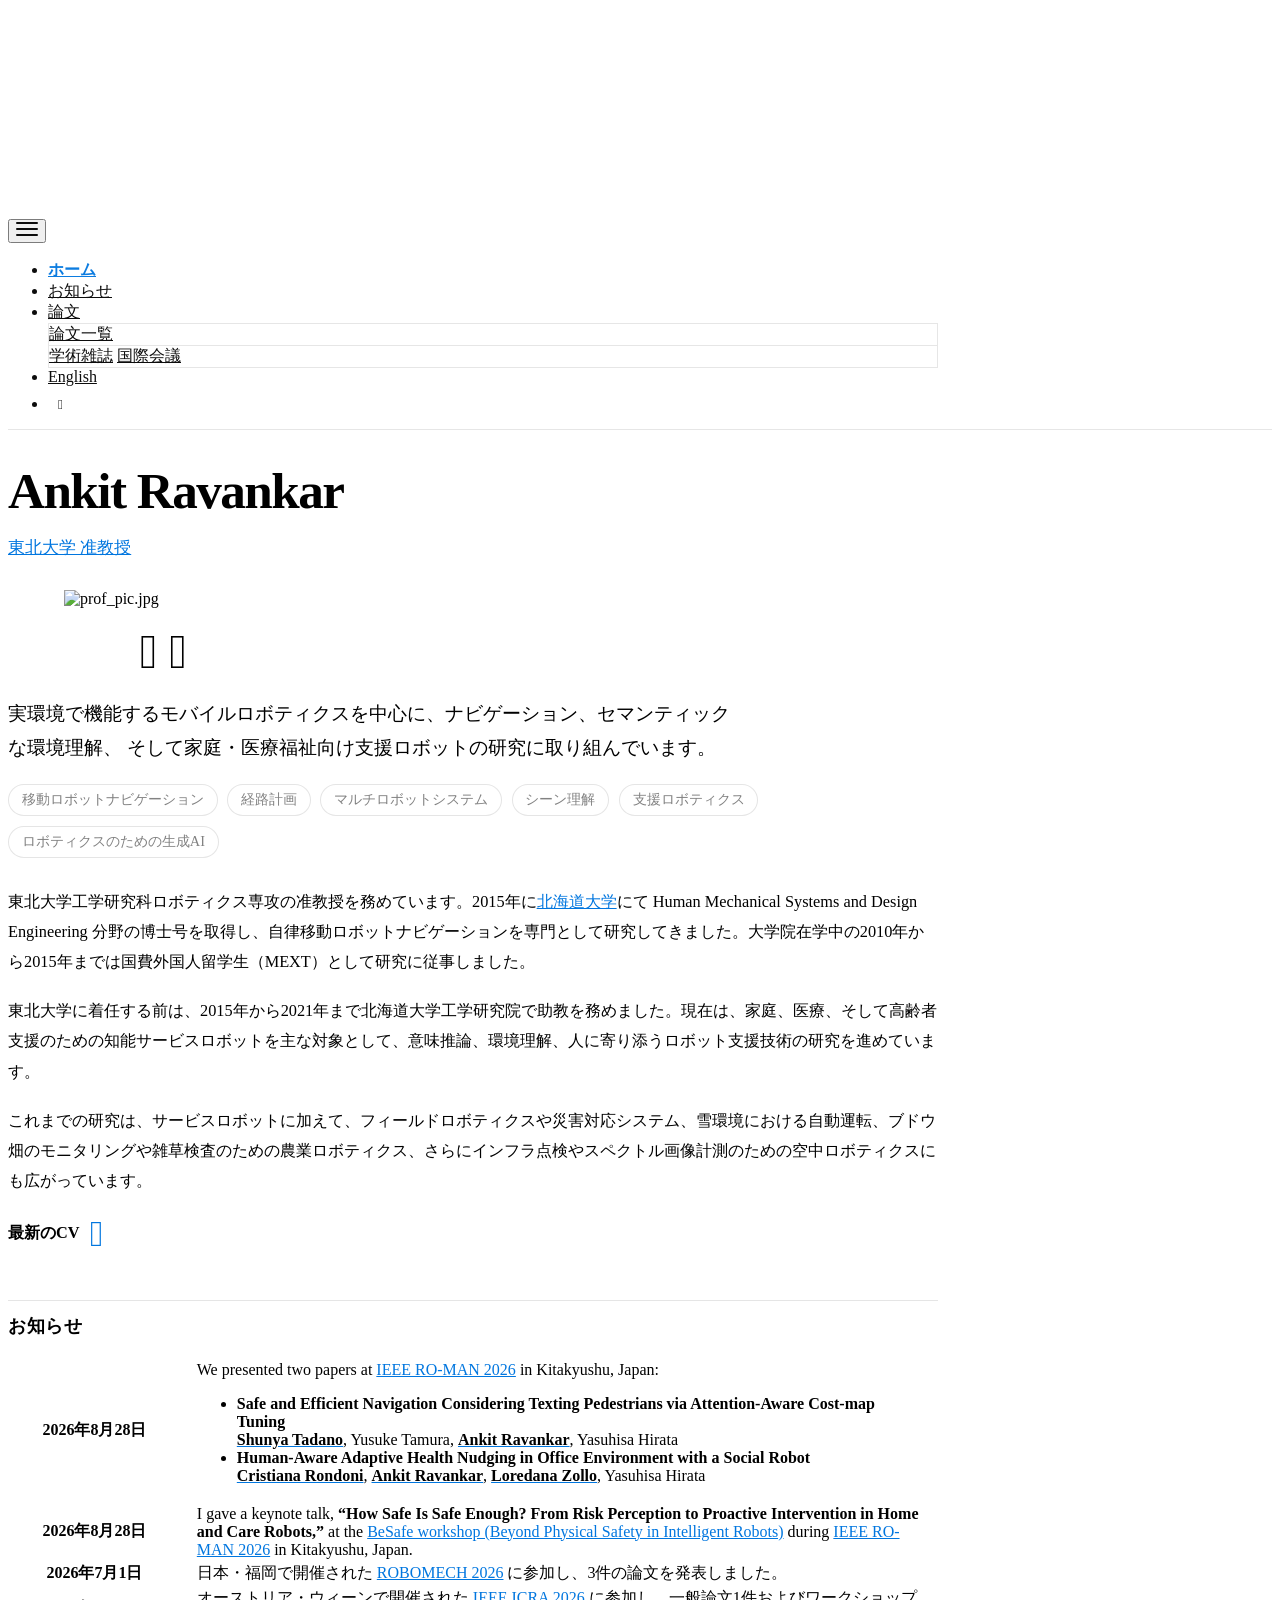
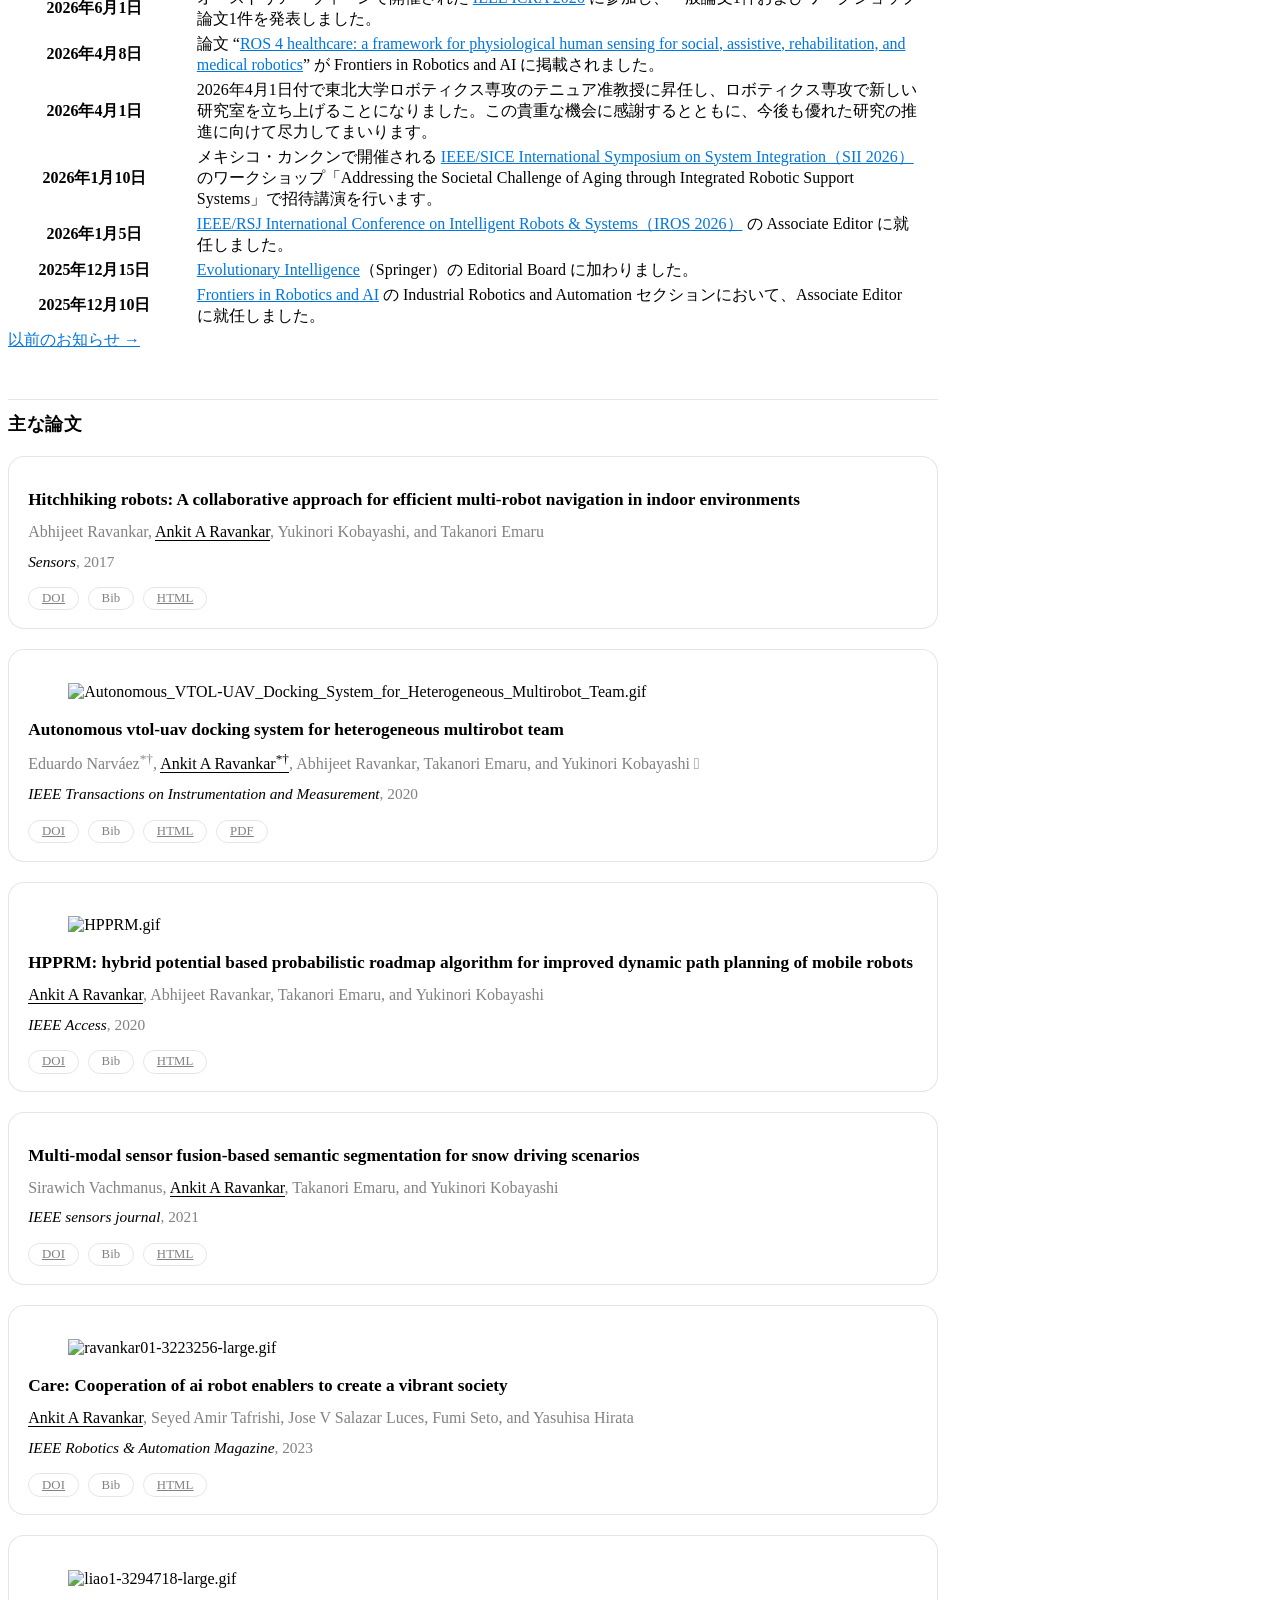
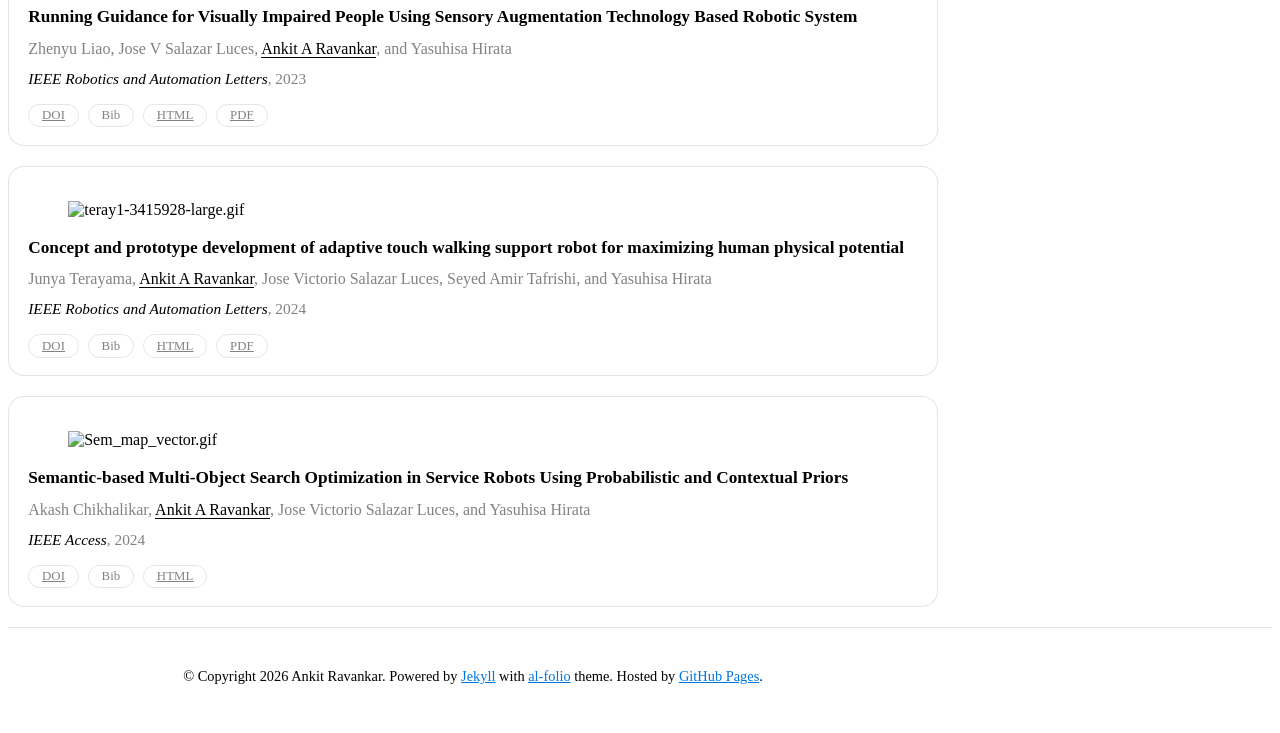
==== ja/index.html @ 9cccc332 "Deploying to gh-pages from @ ravankit/ravankit.github.io@ecd55e72fa774fbe3ae07773b2cbff5a8d9e8960 🚀" ====
<!DOCTYPE html> <html lang="ja"> <head> <meta http-equiv="Content-Type" content="text/html; charset=UTF-8"> <meta name="google-site-verification" content="DMJ6uFw9X9DwXRICjxgJJcvrhdggTPZgsmDPfZukQWI"> <meta http-equiv="Permissions-Policy" content="interest-cohort=()"> <meta charset="utf-8"> <meta name="viewport" content="width=device-width, initial-scale=1, shrink-to-fit=no"> <meta http-equiv="X-UA-Compatible" content="IE=edge"> <title> ホーム | Ankit Ravankar </title> <meta name="author" content="Ankit Ravankar"> <meta name="description" content="Personal website of Dr. Ankit Ravankar, a robotics researcher and educator in Japan specializing in Mobile Robotics. Explore my publications, projects, and more. "> <meta name="keywords" content="Ankit Ravankar, mobile robotics, path planning, robot navigation, service robots, assistive robots, autonomous navigation, multi-robot systems, Tohoku University, robotics Japan"> <link rel="stylesheet" href="/assets/css/bootstrap.min.css?a4b3f509e79c54a512b890d73235ef04"> <link rel="stylesheet" href="https://cdn.jsdelivr.net/npm/mdbootstrap@4.20.0/css/mdb.min.css" integrity="sha256-jpjYvU3G3N6nrrBwXJoVEYI/0zw8htfFnhT9ljN3JJw=" crossorigin="anonymous"> <link defer rel="stylesheet" href="/assets/css/academicons.min.css?f0b7046b84e425c55f3463ac249818f5"> <link defer rel="stylesheet" type="text/css" href="https://fonts.googleapis.com/css?family=Roboto:300,400,500,700|Roboto+Slab:100,300,400,500,700|Material+Icons&amp;display=swap"> <link defer rel="stylesheet" href="/assets/css/jekyll-pygments-themes-github.css?591dab5a4e56573bf4ef7fd332894c99" media="" id="highlight_theme_light"> <link rel="shortcut icon" href="/assets/img/ankit-ghibli.png?df3782891624cfc27d721f066a9b0a6b"> <link rel="stylesheet" href="/assets/css/main.css?d41d8cd98f00b204e9800998ecf8427e"> <link rel="canonical" href="https://ravankit.github.io/ja/"> <script src="/assets/js/theme.js?9a0c749ec5240d9cda97bc72359a72c0"></script> <link defer rel="stylesheet" href="/assets/css/jekyll-pygments-themes-native.css?5847e5ed4a4568527aa6cfab446049ca" media="none" id="highlight_theme_dark"> <script>initTheme();</script> </head> <body class="fixed-top-nav sticky-bottom-footer"> <header> <nav id="navbar" class="navbar navbar-light navbar-expand-sm fixed-top" role="navigation"> <div class="container"> <button class="navbar-toggler collapsed ml-auto" type="button" data-toggle="collapse" data-target="#navbarNav" aria-controls="navbarNav" aria-expanded="false" aria-label="Toggle navigation"> <span class="sr-only">Toggle navigation</span> <span class="icon-bar top-bar"></span> <span class="icon-bar middle-bar"></span> <span class="icon-bar bottom-bar"></span> </button> <div class="collapse navbar-collapse text-right" id="navbarNav"> <ul class="navbar-nav ml-auto flex-nowrap"> <li class="nav-item active"> <a class="nav-link" href="/ja/">ホーム <span class="sr-only">(current)</span> </a> </li> <li class="nav-item "> <a class="nav-link" href="/ja/news/">お知らせ </a> </li> <li class="nav-item dropdown "> <a class="nav-link dropdown-toggle" href="#" id="navbarDropdown" role="button" data-toggle="dropdown" aria-haspopup="true" aria-expanded="false">論文 </a> <div class="dropdown-menu dropdown-menu-right" aria-labelledby="navbarDropdown"> <a class="dropdown-item " href="/ja/publications/">論文一覧</a> <div class="dropdown-divider"></div> <a class="dropdown-item " href="/ja/publications/#journals">学術雑誌</a> <a class="dropdown-item " href="/ja/publications/#conferences">国際会議</a> </div> </li> <li class="nav-item"> <a class="nav-link" href="/">English</a> </li> <li class="toggle-container"> <button id="light-toggle" title="表示テーマを切り替え"> <i class="ti ti-sun-moon" id="light-toggle-system"></i> <i class="ti ti-moon-filled" id="light-toggle-dark"></i> <i class="ti ti-sun-filled" id="light-toggle-light"></i> </button> </li> </ul> </div> </div> </nav> <progress id="progress" value="0"> <div class="progress-container"> <span class="progress-bar"></span> </div> </progress> </header> <div class="container mt-5" role="main"> <div class="post"> <header class="post-header about-header"> <h1 class="post-title"> Ankit Ravankar </h1> <p class="desc"><a href="https://www.tohoku.ac.jp/" target="_blank" rel="external nofollow noopener">東北大学 准教授</a></p> </header> <article class="about-page"> <div class="profile float-right"> <figure> <picture> <source class="responsive-img-srcset" srcset="/assets/img/prof_pic.jpg" sizes="(min-width: 930px) 270.0px, (min-width: 576px) 30vw, 95vw"> <img src="/assets/img/prof_pic.jpg?9c07b6df237af25987c761360755f3fa" class="img-fluid z-depth-1 rounded-circle" width="100%" height="auto" alt="prof_pic.jpg" loading="eager" onerror="this.onerror=null; $('.responsive-img-srcset').remove();"> </source></picture> </figure> <div class="social"> <div class="contact-icons"> <a href="mailto:%61%6E%6B%69%74[%61%74]%73%72%64.%6D%65%63%68.%74%6F%68%6F%6B%75.%61%63.%6A%70" title="email"><i class="fa-solid fa-envelope"></i></a> <a href="https://scholar.google.com/citations?user=DOiXntEAAAAJ" title="Google Scholar" rel="external nofollow noopener" target="_blank"><i class="ai ai-google-scholar"></i></a> <a href="https://www.researchgate.net/profile/Ankit-Ravankar/" title="ResearchGate" rel="external nofollow noopener" target="_blank"><i class="ai ai-researchgate"></i></a> <a href="https://www.scopus.com/authid/detail.uri?authorId=55032275000" title="Scopus" rel="external nofollow noopener" target="_blank"><i class="ai ai-scopus"></i></a> <a href="https://www.linkedin.com/in/ankit-ravankar" title="LinkedIn" rel="external nofollow noopener" target="_blank"><i class="fa-brands fa-linkedin"></i></a> </div> <div class="contact-note"></div> </div> <div class="more-info"></div> </div> <div class="clearfix about-body"> <div class="about-lead"> <p> 実環境で機能するモバイルロボティクスを中心に、ナビゲーション、セマンティックな環境理解、 そして家庭・医療福祉向け支援ロボットの研究に取り組んでいます。 </p> </div> <div class="research-focus"> <span>移動ロボットナビゲーション</span> <span>経路計画</span> <span>マルチロボットシステム</span> <span>シーン理解</span> <span>支援ロボティクス</span> <span>ロボティクスのための生成AI</span> </div> <p>東北大学工学研究科ロボティクス専攻の准教授を務めています。2015年に<a href="https://www.global.hokudai.ac.jp/" rel="external nofollow noopener" target="_blank">北海道大学</a>にて Human Mechanical Systems and Design Engineering 分野の博士号を取得し、自律移動ロボットナビゲーションを専門として研究してきました。大学院在学中の2010年から2015年までは国費外国人留学生（MEXT）として研究に従事しました。</p> <p>東北大学に着任する前は、2015年から2021年まで北海道大学工学研究院で助教を務めました。現在は、家庭、医療、そして高齢者支援のための知能サービスロボットを主な対象として、意味推論、環境理解、人に寄り添うロボット支援技術の研究を進めています。</p> <p>これまでの研究は、サービスロボットに加えて、フィールドロボティクスや災害対応システム、雪環境における自動運転、ブドウ畑のモニタリングや雑草検査のための農業ロボティクス、さらにインフラ点検やスペクトル画像計測のための空中ロボティクスにも広がっています。</p> <p><strong>最新のCV</strong> <a href="/assets/pdf/CV_Ankit-July-1.pdf" title="最新のCV（PDF）を開く" target="_blank" rel="noopener" style="display: inline-block; font-size: 2.25rem; line-height: 1; margin-left: 0.4rem; vertical-align: middle;"><i class="fa-solid fa-file-pdf" aria-hidden="true"></i><span class="sr-only">最新のCV（PDF）を開く</span></a></p> </div> <h2 class="about-section-title"> <a href="/ja/news/" style="color: inherit">お知らせ</a> </h2> <div class="news"> <div class="table-responsive" style="max-height: 60vw"> <table class="table table-sm table-borderless"> <tr> <th scope="row" style="width: 20%"> 2026年8月28日 </th> <td> We presented two papers at <a href="https://ro-man2026.org/" rel="external nofollow noopener" target="_blank">IEEE RO-MAN 2026</a> in Kitakyushu, Japan: <ul> <li> <strong>Safe and Efficient Navigation Considering Texting Pedestrians via Attention-Aware Cost-map Tuning</strong><br> <a href="https://www.linkedin.com/in/shunyatadano/" rel="external nofollow noopener" target="_blank"><strong>Shunya Tadano</strong></a>, Yusuke Tamura, <a href="https://www.linkedin.com/in/ankit-ravankar/" rel="external nofollow noopener" target="_blank"><strong>Ankit Ravankar</strong></a>, Yasuhisa Hirata</li> <li> <strong>Human-Aware Adaptive Health Nudging in Office Environment with a Social Robot</strong><br> <a href="https://www.linkedin.com/in/cristianarondoni/" rel="external nofollow noopener" target="_blank"><strong>Cristiana Rondoni</strong></a>, <a href="https://www.linkedin.com/in/ankit-ravankar/" rel="external nofollow noopener" target="_blank"><strong>Ankit Ravankar</strong></a>, <a href="https://www.linkedin.com/in/loredana-zollo-b7664b38/" rel="external nofollow noopener" target="_blank"><strong>Loredana Zollo</strong></a>, Yasuhisa Hirata</li> </ul> </td> </tr> <tr> <th scope="row" style="width: 20%"> 2026年8月28日 </th> <td> I gave a keynote talk, <strong>“How Safe Is Safe Enough? From Risk Perception to Proactive Intervention in Home and Care Robots,”</strong> at the <a href="https://lnkd.in/g_4pB48U" rel="external nofollow noopener" target="_blank">BeSafe workshop (Beyond Physical Safety in Intelligent Robots)</a> during <a href="https://ro-man2026.org/" rel="external nofollow noopener" target="_blank">IEEE RO-MAN 2026</a> in Kitakyushu, Japan. </td> </tr> <tr> <th scope="row" style="width: 20%"> 2026年7月1日 </th> <td> 日本・福岡で開催された <a href="https://robomech.org/2026/#" rel="external nofollow noopener" target="_blank">ROBOMECH 2026</a> に参加し、3件の論文を発表しました。 </td> </tr> <tr> <th scope="row" style="width: 20%"> 2026年6月1日 </th> <td> オーストリア・ウィーンで開催された <a href="https://2026.ieee-icra.org/" rel="external nofollow noopener" target="_blank">IEEE ICRA 2026</a> に参加し、一般論文1件およびワークショップ論文1件を発表しました。 </td> </tr> <tr> <th scope="row" style="width: 20%"> 2026年4月8日 </th> <td> 論文 “<a href="https://www.frontiersin.org/journals/robotics-and-ai/articles/10.3389/frobt.2026.1745197" rel="external nofollow noopener" target="_blank">ROS 4 healthcare: a framework for physiological human sensing for social, assistive, rehabilitation, and medical robotics</a>” が Frontiers in Robotics and AI に掲載されました。 </td> </tr> <tr> <th scope="row" style="width: 20%"> 2026年4月1日 </th> <td> 2026年4月1日付で東北大学ロボティクス専攻のテニュア准教授に昇任し、ロボティクス専攻で新しい研究室を立ち上げることになりました。この貴重な機会に感謝するとともに、今後も優れた研究の推進に向けて尽力してまいります。 </td> </tr> <tr> <th scope="row" style="width: 20%"> 2026年1月10日 </th> <td> メキシコ・カンクンで開催される <a href="https://hcr.iar.kit.edu/workshop.php" rel="external nofollow noopener" target="_blank">IEEE/SICE International Symposium on System Integration（SII 2026）</a> のワークショップ「Addressing the Societal Challenge of Aging through Integrated Robotic Support Systems」で招待講演を行います。 </td> </tr> <tr> <th scope="row" style="width: 20%"> 2026年1月5日 </th> <td> <a href="https://2026.ieee-iros.org/" rel="external nofollow noopener" target="_blank">IEEE/RSJ International Conference on Intelligent Robots &amp; Systems（IROS 2026）</a> の Associate Editor に就任しました。 </td> </tr> <tr> <th scope="row" style="width: 20%"> 2025年12月15日 </th> <td> <a href="https://link.springer.com/journal/12065" rel="external nofollow noopener" target="_blank">Evolutionary Intelligence</a>（Springer）の Editorial Board に加わりました。 </td> </tr> <tr> <th scope="row" style="width: 20%"> 2025年12月10日 </th> <td> <a href="https://www.frontiersin.org/journals/robotics-and-ai/editors" rel="external nofollow noopener" target="_blank">Frontiers in Robotics and AI</a> の Industrial Robotics and Automation セクションにおいて、Associate Editor に就任しました。 </td> </tr> </table> </div> <div class="text-center mt-2"> <a href="/ja/news/" style="font-size: 1rem;">以前のお知らせ →</a> </div> </div> <h2 class="about-section-title"> <a href="/ja/publications/" style="color: inherit">主な論文</a> </h2> <div class="publications"> <ol class="bibliography"> <li> <div class="row publication-row"> <div class="col-sm-3 publication-media"> </div> <div id="ravankar2017hitchhiking" class="col-sm-9"> <div class="title">Hitchhiking robots: A collaborative approach for efficient multi-robot navigation in indoor environments</div> <div class="author"> Abhijeet Ravankar, <em>Ankit A Ravankar</em>, Yukinori Kobayashi, and Takanori Emaru </div> <div class="periodical"> <em>Sensors</em>, 2017 </div> <div class="links"> <a href="https://doi.org/10.3390/s17081878" class="btn btn-sm z-depth-0" role="button" rel="external nofollow noopener" target="_blank">DOI</a> <a class="bibtex btn btn-sm z-depth-0" role="button">Bib</a> <a href="https://www.mdpi.com/1424-8220/17/8/1878" class="btn btn-sm z-depth-0" role="button" rel="external nofollow noopener" target="_blank">HTML</a> </div> <div class="bibtex hidden"> <figure class="highlight"><pre><code class="language-bibtex" data-lang="bibtex"><span class="nc">@article</span><span class="p">{</span><span class="nl">ravankar2017hitchhiking</span><span class="p">,</span>
  <span class="na">title</span> <span class="p">=</span> <span class="s">{Hitchhiking robots: A collaborative approach for efficient multi-robot navigation in indoor environments}</span><span class="p">,</span>
  <span class="na">author</span> <span class="p">=</span> <span class="s">{Ravankar, Abhijeet and Ravankar, Ankit A and Kobayashi, Yukinori and Emaru, Takanori}</span><span class="p">,</span>
  <span class="na">journal</span> <span class="p">=</span> <span class="s">{Sensors}</span><span class="p">,</span>
  <span class="na">volume</span> <span class="p">=</span> <span class="s">{17}</span><span class="p">,</span>
  <span class="na">number</span> <span class="p">=</span> <span class="s">{8}</span><span class="p">,</span>
  <span class="na">pages</span> <span class="p">=</span> <span class="s">{1878}</span><span class="p">,</span>
  <span class="na">year</span> <span class="p">=</span> <span class="s">{2017}</span><span class="p">,</span>
  <span class="na">dimensions</span> <span class="p">=</span> <span class="s">{true}</span><span class="p">,</span>
  <span class="na">doi</span> <span class="p">=</span> <span class="s">{https://doi.org/10.3390/s17081878}</span><span class="p">,</span>
  <span class="na">publisher</span> <span class="p">=</span> <span class="s">{MDPI}</span>
<span class="p">}</span></code></pre></figure> </div> </div> </div> </li> <li> <div class="row publication-row"> <div class="col-sm-3 publication-media"> <figure> <picture> <source class="responsive-img-srcset" srcset="/assets/img/publication_preview/Autonomous_VTOL-UAV_Docking_System_for_Heterogeneous_Multirobot_Team.gif" sizes="200px"> <img src="/assets/img/publication_preview/Autonomous_VTOL-UAV_Docking_System_for_Heterogeneous_Multirobot_Team.gif" class="preview z-depth-1 rounded" width="100%" height="auto" alt="Autonomous_VTOL-UAV_Docking_System_for_Heterogeneous_Multirobot_Team.gif" data-zoomable loading="eager" onerror="this.onerror=null; $('.responsive-img-srcset').remove();"> </source></picture> </figure> </div> <div id="narvaez2020autonomous" class="col-sm-9"> <div class="title">Autonomous vtol-uav docking system for heterogeneous multirobot team</div> <div class="author"> Eduardo Narváez<sup>*†</sup>, <em>Ankit A Ravankar<sup>*†</sup></em>, Abhijeet Ravankar, Takanori Emaru, and Yukinori Kobayashi <i class="fa-solid fa-circle-info ml-1" data-toggle="popover" data-placement="top" data-html="true" data-content="†* Co-first Author"> </i> </div> <div class="periodical"> <em>IEEE Transactions on Instrumentation and Measurement</em>, 2020 </div> <div class="links"> <a href="https://doi.org/10.1109/TIM.2020.3039649" class="btn btn-sm z-depth-0" role="button" rel="external nofollow noopener" target="_blank">DOI</a> <a class="bibtex btn btn-sm z-depth-0" role="button">Bib</a> <a href="https://ieeexplore.ieee.org/abstract/document/9269492" class="btn btn-sm z-depth-0" role="button" rel="external nofollow noopener" target="_blank">HTML</a> <a href="/assets/pdf/Autonomous_VTOL-UAV_Docking_System_for_Heterogeneous_Multirobot_Team.pdf" class="btn btn-sm z-depth-0" role="button">PDF</a> </div> <div class="bibtex hidden"> <figure class="highlight"><pre><code class="language-bibtex" data-lang="bibtex"><span class="nc">@article</span><span class="p">{</span><span class="nl">narvaez2020autonomous</span><span class="p">,</span>
  <span class="na">title</span> <span class="p">=</span> <span class="s">{Autonomous vtol-uav docking system for heterogeneous multirobot team}</span><span class="p">,</span>
  <span class="na">author</span> <span class="p">=</span> <span class="s">{Narv{\'a}ez, Eduardo and Ravankar, Ankit A and Ravankar, Abhijeet and Emaru, Takanori and Kobayashi, Yukinori}</span><span class="p">,</span>
  <span class="na">journal</span> <span class="p">=</span> <span class="s">{IEEE Transactions on Instrumentation and Measurement}</span><span class="p">,</span>
  <span class="na">volume</span> <span class="p">=</span> <span class="s">{70}</span><span class="p">,</span>
  <span class="na">pages</span> <span class="p">=</span> <span class="s">{1--18}</span><span class="p">,</span>
  <span class="na">year</span> <span class="p">=</span> <span class="s">{2020}</span><span class="p">,</span>
  <span class="na">dimensions</span> <span class="p">=</span> <span class="s">{true}</span><span class="p">,</span>
  <span class="na">doi</span> <span class="p">=</span> <span class="s">{10.1109/TIM.2020.3039649}</span><span class="p">,</span>
  <span class="na">publisher</span> <span class="p">=</span> <span class="s">{IEEE}</span>
<span class="p">}</span></code></pre></figure> </div> </div> </div> </li> <li> <div class="row publication-row"> <div class="col-sm-3 publication-media"> <figure> <picture> <source class="responsive-img-srcset" srcset="/assets/img/publication_preview/HPPRM.gif" sizes="200px"> <img src="/assets/img/publication_preview/HPPRM.gif" class="preview z-depth-1 rounded" width="100%" height="auto" alt="HPPRM.gif" data-zoomable loading="eager" onerror="this.onerror=null; $('.responsive-img-srcset').remove();"> </source></picture> </figure> </div> <div id="ravankar2020hpprm" class="col-sm-9"> <div class="title">HPPRM: hybrid potential based probabilistic roadmap algorithm for improved dynamic path planning of mobile robots</div> <div class="author"> <em>Ankit A Ravankar</em>, Abhijeet Ravankar, Takanori Emaru, and Yukinori Kobayashi </div> <div class="periodical"> <em>IEEE Access</em>, 2020 </div> <div class="links"> <a href="https://doi.org/10.1109/MRA.2022.3223256" class="btn btn-sm z-depth-0" role="button" rel="external nofollow noopener" target="_blank">DOI</a> <a class="bibtex btn btn-sm z-depth-0" role="button">Bib</a> <a href="https://ieeexplore.ieee.org/abstract/document/9286439" class="btn btn-sm z-depth-0" role="button" rel="external nofollow noopener" target="_blank">HTML</a> </div> <div class="bibtex hidden"> <figure class="highlight"><pre><code class="language-bibtex" data-lang="bibtex"><span class="nc">@article</span><span class="p">{</span><span class="nl">ravankar2020hpprm</span><span class="p">,</span>
  <span class="na">title</span> <span class="p">=</span> <span class="s">{HPPRM: hybrid potential based probabilistic roadmap algorithm for improved dynamic path planning of mobile robots}</span><span class="p">,</span>
  <span class="na">author</span> <span class="p">=</span> <span class="s">{Ravankar, Ankit A and Ravankar, Abhijeet and Emaru, Takanori and Kobayashi, Yukinori}</span><span class="p">,</span>
  <span class="na">journal</span> <span class="p">=</span> <span class="s">{IEEE Access}</span><span class="p">,</span>
  <span class="na">volume</span> <span class="p">=</span> <span class="s">{8}</span><span class="p">,</span>
  <span class="na">pages</span> <span class="p">=</span> <span class="s">{221743--221766}</span><span class="p">,</span>
  <span class="na">year</span> <span class="p">=</span> <span class="s">{2020}</span><span class="p">,</span>
  <span class="na">dimensions</span> <span class="p">=</span> <span class="s">{true}</span><span class="p">,</span>
  <span class="na">doi</span> <span class="p">=</span> <span class="s">{10.1109/MRA.2022.3223256}</span><span class="p">,</span>
  <span class="na">type</span> <span class="p">=</span> <span class="s">{article}</span><span class="p">,</span>
  <span class="na">publisher</span> <span class="p">=</span> <span class="s">{IEEE}</span>
<span class="p">}</span></code></pre></figure> </div> </div> </div> </li> <li> <div class="row publication-row"> <div class="col-sm-3 publication-media"> </div> <div id="vachmanus2021multi" class="col-sm-9"> <div class="title">Multi-modal sensor fusion-based semantic segmentation for snow driving scenarios</div> <div class="author"> Sirawich Vachmanus, <em>Ankit A Ravankar</em>, Takanori Emaru, and Yukinori Kobayashi </div> <div class="periodical"> <em>IEEE sensors journal</em>, 2021 </div> <div class="links"> <a href="https://doi.org/10.1109/JSEN.2021.3077029" class="btn btn-sm z-depth-0" role="button" rel="external nofollow noopener" target="_blank">DOI</a> <a class="bibtex btn btn-sm z-depth-0" role="button">Bib</a> <a href="https://ieeexplore.ieee.org/abstract/document/9420724" class="btn btn-sm z-depth-0" role="button" rel="external nofollow noopener" target="_blank">HTML</a> </div> <div class="bibtex hidden"> <figure class="highlight"><pre><code class="language-bibtex" data-lang="bibtex"><span class="nc">@article</span><span class="p">{</span><span class="nl">vachmanus2021multi</span><span class="p">,</span>
  <span class="na">title</span> <span class="p">=</span> <span class="s">{Multi-modal sensor fusion-based semantic segmentation for snow driving scenarios}</span><span class="p">,</span>
  <span class="na">author</span> <span class="p">=</span> <span class="s">{Vachmanus, Sirawich and Ravankar, Ankit A and Emaru, Takanori and Kobayashi, Yukinori}</span><span class="p">,</span>
  <span class="na">journal</span> <span class="p">=</span> <span class="s">{IEEE sensors journal}</span><span class="p">,</span>
  <span class="na">volume</span> <span class="p">=</span> <span class="s">{21}</span><span class="p">,</span>
  <span class="na">number</span> <span class="p">=</span> <span class="s">{15}</span><span class="p">,</span>
  <span class="na">pages</span> <span class="p">=</span> <span class="s">{16839--16851}</span><span class="p">,</span>
  <span class="na">year</span> <span class="p">=</span> <span class="s">{2021}</span><span class="p">,</span>
  <span class="na">dimensions</span> <span class="p">=</span> <span class="s">{true}</span><span class="p">,</span>
  <span class="na">doi</span> <span class="p">=</span> <span class="s">{10.1109/JSEN.2021.3077029}</span><span class="p">,</span>
  <span class="na">publisher</span> <span class="p">=</span> <span class="s">{IEEE}</span>
<span class="p">}</span></code></pre></figure> </div> </div> </div> </li> <li> <div class="row publication-row"> <div class="col-sm-3 publication-media"> <figure> <picture> <source class="responsive-img-srcset" srcset="/assets/img/publication_preview/ravankar01-3223256-large.gif" sizes="200px"> <img src="/assets/img/publication_preview/ravankar01-3223256-large.gif" class="preview z-depth-1 rounded" width="100%" height="auto" alt="ravankar01-3223256-large.gif" data-zoomable loading="eager" onerror="this.onerror=null; $('.responsive-img-srcset').remove();"> </source></picture> </figure> </div> <div id="ravankar2023care" class="col-sm-9"> <div class="title">Care: Cooperation of ai robot enablers to create a vibrant society</div> <div class="author"> <em>Ankit A Ravankar</em>, Seyed Amir Tafrishi, Jose V Salazar Luces, Fumi Seto, and Yasuhisa Hirata </div> <div class="periodical"> <em>IEEE Robotics &amp; Automation Magazine</em>, 2023 </div> <div class="links"> <a href="https://doi.org/10.1109/MRA.2022.3223256" class="btn btn-sm z-depth-0" role="button" rel="external nofollow noopener" target="_blank">DOI</a> <a class="bibtex btn btn-sm z-depth-0" role="button">Bib</a> <a href="https://ieeexplore.ieee.org/abstract/document/9976330" class="btn btn-sm z-depth-0" role="button" rel="external nofollow noopener" target="_blank">HTML</a> </div> <div class="bibtex hidden"> <figure class="highlight"><pre><code class="language-bibtex" data-lang="bibtex"><span class="nc">@article</span><span class="p">{</span><span class="nl">ravankar2023care</span><span class="p">,</span>
  <span class="na">title</span> <span class="p">=</span> <span class="s">{Care: Cooperation of ai robot enablers to create a vibrant society}</span><span class="p">,</span>
  <span class="na">author</span> <span class="p">=</span> <span class="s">{Ravankar, Ankit A and Tafrishi, Seyed Amir and Luces, Jose V Salazar and Seto, Fumi and Hirata, Yasuhisa}</span><span class="p">,</span>
  <span class="na">journal</span> <span class="p">=</span> <span class="s">{IEEE Robotics \&amp; Automation Magazine}</span><span class="p">,</span>
  <span class="na">volume</span> <span class="p">=</span> <span class="s">{30}</span><span class="p">,</span>
  <span class="na">number</span> <span class="p">=</span> <span class="s">{1}</span><span class="p">,</span>
  <span class="na">pages</span> <span class="p">=</span> <span class="s">{8--23}</span><span class="p">,</span>
  <span class="na">year</span> <span class="p">=</span> <span class="s">{2023}</span><span class="p">,</span>
  <span class="na">dimensions</span> <span class="p">=</span> <span class="s">{true}</span><span class="p">,</span>
  <span class="na">doi</span> <span class="p">=</span> <span class="s">{10.1109/MRA.2022.3223256}</span><span class="p">,</span>
  <span class="na">type</span> <span class="p">=</span> <span class="s">{article}</span><span class="p">,</span>
  <span class="na">publisher</span> <span class="p">=</span> <span class="s">{IEEE}</span>
<span class="p">}</span></code></pre></figure> </div> </div> </div> </li> <li> <div class="row publication-row"> <div class="col-sm-3 publication-media"> <figure> <picture> <source class="responsive-img-srcset" srcset="/assets/img/publication_preview/liao1-3294718-large.gif" sizes="200px"> <img src="/assets/img/publication_preview/liao1-3294718-large.gif" class="preview z-depth-1 rounded" width="100%" height="auto" alt="liao1-3294718-large.gif" data-zoomable loading="eager" onerror="this.onerror=null; $('.responsive-img-srcset').remove();"> </source></picture> </figure> </div> <div id="liao2023running" class="col-sm-9"> <div class="title">Running Guidance for Visually Impaired People Using Sensory Augmentation Technology Based Robotic System</div> <div class="author"> Zhenyu Liao, Jose V Salazar Luces, <em>Ankit A Ravankar</em>, and Yasuhisa Hirata </div> <div class="periodical"> <em>IEEE Robotics and Automation Letters</em>, 2023 </div> <div class="links"> <a href="https://doi.org/10.1109/LRA.2023.3294718" class="btn btn-sm z-depth-0" role="button" rel="external nofollow noopener" target="_blank">DOI</a> <a class="bibtex btn btn-sm z-depth-0" role="button">Bib</a> <a href="https://ieeexplore.ieee.org/abstract/document/10180006" class="btn btn-sm z-depth-0" role="button" rel="external nofollow noopener" target="_blank">HTML</a> <a href="/assets/pdf/Running_Guidance_for_Visually_Impaired_People_Using_Sensory_Augmentation_Technology_Based_Robotic_System.pdf" class="btn btn-sm z-depth-0" role="button">PDF</a> </div> <div class="bibtex hidden"> <figure class="highlight"><pre><code class="language-bibtex" data-lang="bibtex"><span class="nc">@article</span><span class="p">{</span><span class="nl">liao2023running</span><span class="p">,</span>
  <span class="na">title</span> <span class="p">=</span> <span class="s">{Running Guidance for Visually Impaired People Using Sensory Augmentation Technology Based Robotic System}</span><span class="p">,</span>
  <span class="na">author</span> <span class="p">=</span> <span class="s">{Liao, Zhenyu and Luces, Jose V Salazar and Ravankar, Ankit A and Hirata, Yasuhisa}</span><span class="p">,</span>
  <span class="na">journal</span> <span class="p">=</span> <span class="s">{IEEE Robotics and Automation Letters}</span><span class="p">,</span>
  <span class="na">year</span> <span class="p">=</span> <span class="s">{2023}</span><span class="p">,</span>
  <span class="na">volume</span> <span class="p">=</span> <span class="s">{8}</span><span class="p">,</span>
  <span class="na">number</span> <span class="p">=</span> <span class="s">{9}</span><span class="p">,</span>
  <span class="na">pages</span> <span class="p">=</span> <span class="s">{5323-5330}</span><span class="p">,</span>
  <span class="na">type</span> <span class="p">=</span> <span class="s">{article}</span><span class="p">,</span>
  <span class="na">doi</span> <span class="p">=</span> <span class="s">{10.1109/LRA.2023.3294718}</span><span class="p">,</span>
  <span class="na">publisher</span> <span class="p">=</span> <span class="s">{IEEE}</span>
<span class="p">}</span></code></pre></figure> </div> </div> </div> </li> <li> <div class="row publication-row"> <div class="col-sm-3 publication-media"> <figure> <picture> <source class="responsive-img-srcset" srcset="/assets/img/publication_preview/teray1-3415928-large.gif" sizes="200px"> <img src="/assets/img/publication_preview/teray1-3415928-large.gif" class="preview z-depth-1 rounded" width="100%" height="auto" alt="teray1-3415928-large.gif" data-zoomable loading="eager" onerror="this.onerror=null; $('.responsive-img-srcset').remove();"> </source></picture> </figure> </div> <div id="terayama2024concept" class="col-sm-9"> <div class="title">Concept and prototype development of adaptive touch walking support robot for maximizing human physical potential</div> <div class="author"> Junya Terayama, <em>Ankit A Ravankar</em>, Jose Victorio Salazar Luces, Seyed Amir Tafrishi, and Yasuhisa Hirata </div> <div class="periodical"> <em>IEEE Robotics and Automation Letters</em>, 2024 </div> <div class="links"> <a href="https://doi.org/10.1109/LRA.2024.3415928" class="btn btn-sm z-depth-0" role="button" rel="external nofollow noopener" target="_blank">DOI</a> <a class="bibtex btn btn-sm z-depth-0" role="button">Bib</a> <a href="https://ieeexplore.ieee.org/abstract/document/10560462" class="btn btn-sm z-depth-0" role="button" rel="external nofollow noopener" target="_blank">HTML</a> <a href="/assets/pdf/2024-IEEE-RAL-Terayama.pdf" class="btn btn-sm z-depth-0" role="button">PDF</a> </div> <div class="bibtex hidden"> <figure class="highlight"><pre><code class="language-bibtex" data-lang="bibtex"><span class="nc">@article</span><span class="p">{</span><span class="nl">terayama2024concept</span><span class="p">,</span>
  <span class="na">title</span> <span class="p">=</span> <span class="s">{Concept and prototype development of adaptive touch walking support robot for maximizing human physical potential}</span><span class="p">,</span>
  <span class="na">author</span> <span class="p">=</span> <span class="s">{Terayama, Junya and Ravankar, Ankit A and Luces, Jose Victorio Salazar and Tafrishi, Seyed Amir and Hirata, Yasuhisa}</span><span class="p">,</span>
  <span class="na">journal</span> <span class="p">=</span> <span class="s">{IEEE Robotics and Automation Letters}</span><span class="p">,</span>
  <span class="na">year</span> <span class="p">=</span> <span class="s">{2024}</span><span class="p">,</span>
  <span class="na">type</span> <span class="p">=</span> <span class="s">{article}</span><span class="p">,</span>
  <span class="na">doi</span> <span class="p">=</span> <span class="s">{https://doi.org/10.1109/LRA.2024.3415928}</span><span class="p">,</span>
  <span class="na">publisher</span> <span class="p">=</span> <span class="s">{IEEE}</span>
<span class="p">}</span></code></pre></figure> </div> </div> </div> </li> <li> <div class="row publication-row"> <div class="col-sm-3 publication-media"> <figure> <picture> <source class="responsive-img-srcset" srcset="/assets/img/publication_preview/Sem_map_vector.gif" sizes="200px"> <img src="/assets/img/publication_preview/Sem_map_vector.gif" class="preview z-depth-1 rounded" width="100%" height="auto" alt="Sem_map_vector.gif" data-zoomable loading="eager" onerror="this.onerror=null; $('.responsive-img-srcset').remove();"> </source></picture> </figure> </div> <div id="chikhalikar2024semantic" class="col-sm-9"> <div class="title">Semantic-based Multi-Object Search Optimization in Service Robots Using Probabilistic and Contextual Priors</div> <div class="author"> Akash Chikhalikar, <em>Ankit A Ravankar</em>, Jose Victorio Salazar Luces, and Yasuhisa Hirata </div> <div class="periodical"> <em>IEEE Access</em>, 2024 </div> <div class="links"> <a href="https://doi.org/10.1109/ACCESS.2024.3444478" class="btn btn-sm z-depth-0" role="button" rel="external nofollow noopener" target="_blank">DOI</a> <a class="bibtex btn btn-sm z-depth-0" role="button">Bib</a> <a href="https://ieeexplore.ieee.org/stamp/stamp.jsp?tp=&amp;arnumber=10637402" class="btn btn-sm z-depth-0" role="button" rel="external nofollow noopener" target="_blank">HTML</a> </div> <div class="bibtex hidden"> <figure class="highlight"><pre><code class="language-bibtex" data-lang="bibtex"><span class="nc">@article</span><span class="p">{</span><span class="nl">chikhalikar2024semantic</span><span class="p">,</span>
  <span class="na">title</span> <span class="p">=</span> <span class="s">{Semantic-based Multi-Object Search Optimization in Service Robots Using Probabilistic and Contextual Priors}</span><span class="p">,</span>
  <span class="na">author</span> <span class="p">=</span> <span class="s">{Chikhalikar, Akash and Ravankar, Ankit A and Luces, Jose Victorio Salazar and Hirata, Yasuhisa}</span><span class="p">,</span>
  <span class="na">journal</span> <span class="p">=</span> <span class="s">{IEEE Access}</span><span class="p">,</span>
  <span class="na">year</span> <span class="p">=</span> <span class="s">{2024}</span><span class="p">,</span>
  <span class="na">publisher</span> <span class="p">=</span> <span class="s">{IEEE}</span><span class="p">,</span>
  <span class="na">type</span> <span class="p">=</span> <span class="s">{article}</span><span class="p">,</span>
  <span class="na">doi</span> <span class="p">=</span> <span class="s">{10.1109/ACCESS.2024.3444478}</span>
<span class="p">}</span></code></pre></figure> </div> </div> </div> </li> </ol> </div> </article> </div> </div> <footer class="sticky-bottom mt-5" role="contentinfo"> <div class="container"> © Copyright 2026 Ankit Ravankar. Powered by <a href="https://jekyllrb.com/" target="_blank" rel="external nofollow noopener">Jekyll</a> with <a href="https://github.com/alshedivat/al-folio" rel="external nofollow noopener" target="_blank">al-folio</a> theme. Hosted by <a href="https://pages.github.com/" target="_blank" rel="external nofollow noopener">GitHub Pages</a>. </div> </footer> <script src="https://cdn.jsdelivr.net/npm/jquery@3.6.0/dist/jquery.min.js" integrity="sha256-/xUj+3OJU5yExlq6GSYGSHk7tPXikynS7ogEvDej/m4=" crossorigin="anonymous"></script> <script src="/assets/js/bootstrap.bundle.min.js"></script> <script src="https://cdn.jsdelivr.net/npm/mdbootstrap@4.20.0/js/mdb.min.js" integrity="sha256-NdbiivsvWt7VYCt6hYNT3h/th9vSTL4EDWeGs5SN3DA=" crossorigin="anonymous"></script> <script defer src="https://cdn.jsdelivr.net/npm/masonry-layout@4.2.2/dist/masonry.pkgd.min.js" integrity="sha256-Nn1q/fx0H7SNLZMQ5Hw5JLaTRZp0yILA/FRexe19VdI=" crossorigin="anonymous"></script> <script defer src="https://cdn.jsdelivr.net/npm/imagesloaded@5.0.0/imagesloaded.pkgd.min.js" integrity="sha256-htrLFfZJ6v5udOG+3kNLINIKh2gvoKqwEhHYfTTMICc=" crossorigin="anonymous"></script> <script defer src="/assets/js/masonry.js" type="text/javascript"></script> <script defer src="https://cdn.jsdelivr.net/npm/medium-zoom@1.1.0/dist/medium-zoom.min.js" integrity="sha256-ZgMyDAIYDYGxbcpJcfUnYwNevG/xi9OHKaR/8GK+jWc=" crossorigin="anonymous"></script> <script defer src="/assets/js/zoom.js?85ddb88934d28b74e78031fd54cf8308"></script> <script src="/assets/js/no_defer.js?2781658a0a2b13ed609542042a859126"></script> <script defer src="/assets/js/common.js?e0514a05c5c95ac1a93a8dfd5249b92e"></script> <script defer src="/assets/js/copy_code.js?12775fdf7f95e901d7119054556e495f" type="text/javascript"></script> <script defer src="/assets/js/jupyter_new_tab.js?d9f17b6adc2311cbabd747f4538bb15f"></script> <script type="text/javascript">window.MathJax={tex:{tags:"ams"}};</script> <script defer type="text/javascript" id="MathJax-script" src="https://cdn.jsdelivr.net/npm/mathjax@3.2.2/es5/tex-mml-chtml.js" integrity="sha256-MASABpB4tYktI2Oitl4t+78w/lyA+D7b/s9GEP0JOGI=" crossorigin="anonymous"></script> <script defer src="https://cdnjs.cloudflare.com/polyfill/v3/polyfill.min.js?features=es6" crossorigin="anonymous"></script> <script async src="https://www.googletagmanager.com/gtag/js?id=G-ETMV2DD1D6"></script> <script>function gtag(){dataLayer.push(arguments)}window.dataLayer=window.dataLayer||[],gtag("js",new Date),gtag("config","G-ETMV2DD1D6");</script> <script type="text/javascript">function progressBarSetup(){"max"in document.createElement("progress")?(initializeProgressElement(),$(document).on("scroll",function(){progressBar.attr({value:getCurrentScrollPosition()})}),$(window).on("resize",initializeProgressElement)):(resizeProgressBar(),$(document).on("scroll",resizeProgressBar),$(window).on("resize",resizeProgressBar))}function getCurrentScrollPosition(){return $(window).scrollTop()}function initializeProgressElement(){let e=$("#navbar").outerHeight(!0);$("body").css({"padding-top":e}),$("progress-container").css({"padding-top":e}),progressBar.css({top:e}),progressBar.attr({max:getDistanceToScroll(),value:getCurrentScrollPosition()})}function getDistanceToScroll(){return $(document).height()-$(window).height()}function resizeProgressBar(){progressBar.css({width:getWidthPercentage()+"%"})}function getWidthPercentage(){return getCurrentScrollPosition()/getDistanceToScroll()*100}const progressBar=$("#progress");window.onload=function(){setTimeout(progressBarSetup,50)};</script> <script src="/assets/js/vanilla-back-to-top.min.js?f40d453793ff4f64e238e420181a1d17"></script> <script>addBackToTop();</script> </body> </html>
---- assets/css/main.css ----
﻿:root{--global-bg-color:#fff;--global-code-bg-color:rgba(181,9,172,0.05);--global-text-color:#000;--global-text-color-light:#828282;--global-theme-color:#0076df;--global-hover-color:#0076df;--global-hover-text-color:#fff;--global-footer-bg-color:#1c1c1d;--global-footer-text-color:#e8e8e8;--global-footer-link-color:#fff;--global-distill-app-color:#828282;--global-divider-color:rgba(0,0,0,0.1);--global-card-bg-color:#fff;--global-highlight-color:#b71c1c;--global-back-to-top-bg-color:rgba(0,0,0,0.4);--global-back-to-top-text-color:#fff;--global-newsletter-bg-color:#fff;--global-newsletter-text-color:#000;--global-tip-block:#42b983;--global-tip-block-bg:#e2f5ec;--global-tip-block-text:#215d42;--global-tip-block-title:#359469;--global-warning-block:#e7c000;--global-warning-block-bg:#fff8d8;--global-warning-block-text:#6b5900;--global-warning-block-title:#b29400;--global-danger-block:#c00;--global-danger-block-bg:#ffe0e0;--global-danger-block-text:#600;--global-danger-block-title:#c00}:root #light-toggle-system{padding-left:10px;padding-top:12px;display:block}:root #light-toggle-dark{display:none}:root #light-toggle-light{display:none}:root .repo-img-light{display:block}:root .repo-img-dark{display:none}:root #back-to-top{color:var(--global-back-to-top-text-color);background:var(--global-back-to-top-bg-color);bottom:30px;right:30px;height:40px;width:40px;z-index:10}html[data-theme=dark]{--global-bg-color:#1c1c1d;--global-code-bg-color:#2c3237;--global-text-color:#e8e8e8;--global-text-color-light:#828282;--global-theme-color:#2698ba;--global-hover-color:#2698ba;--global-hover-text-color:#fff;--global-footer-bg-color:#e8e8e8;--global-footer-text-color:#1c1c1d;--global-footer-link-color:#000;--global-distill-app-color:#e8e8e8;--global-divider-color:#424246;--global-card-bg-color:#212529;--global-back-to-top-bg-color:rgba(255,255,255,0.5);--global-back-to-top-text-color:#000;--global-newsletter-bg-color:#e8e8e8;--global-newsletter-text-color:#1c1c1d;--global-tip-block:#42b983;--global-tip-block-bg:#e2f5ec;--global-tip-block-text:#215d42;--global-tip-block-title:#359469;--global-warning-block:#e7c000;--global-warning-block-bg:#fff8d8;--global-warning-block-text:#6b5900;--global-warning-block-title:#b29400;--global-danger-block:#c00;--global-danger-block-bg:#ffe0e0;--global-danger-block-text:#600;--global-danger-block-title:#c00}html[data-theme=dark] .repo-img-light{display:none}html[data-theme=dark] .repo-img-dark{display:block}html[data-theme-setting=dark] #light-toggle-system{display:none}html[data-theme-setting=dark] #light-toggle-dark{padding-left:10px;padding-top:12px;display:block}html[data-theme-setting=dark] #light-toggle-light{display:none}html[data-theme-setting=dark] #back-to-top{color:var(--global-back-to-top-text-color);background:var(--global-back-to-top-bg-color)}html[data-theme-setting=light] #light-toggle-system{display:none}html[data-theme-setting=light] #light-toggle-dark{display:none}html[data-theme-setting=light] #light-toggle-light{padding-left:10px;padding-top:12px;display:block}body{padding-bottom:70px;color:var(--global-text-color);background-color:var(--global-bg-color)}body h1,body h2,body h3,body h4,body h5,body h6{scroll-margin-top:66px}body.fixed-top-nav{padding-top:56px}body.sticky-bottom-footer{padding-bottom:0}.container{max-width:930px}.profile img{width:100%}p,h1,h2,h3,h4,h5,h6,em,div,li,span,strong{color:var(--global-text-color)}hr{border-top:1px solid var(--global-divider-color)}table td,table th{font-size:1rem;padding:1px 1rem 1px 0}table th{font-weight:bold}a,table.table a{color:var(--global-theme-color)}a:hover,table.table a:hover{color:var(--global-theme-color);text-decoration:underline}a:hover:after :not(.nav-item.dropdown),table.table a:hover:after :not(.nav-item.dropdown){width:100%}.table-dark{background-color:rgba(0,0,0,0)}blockquote{background:var(--global-bg-color);border-left:5px solid var(--global-theme-color);margin:1.5em 0;padding:1em;font-size:1.2rem}blockquote p{margin-bottom:0}blockquote.block-tip{border-color:var(--global-tip-block);background-color:var(--global-tip-block-bg)}blockquote.block-tip em,blockquote.block-tip li,blockquote.block-tip p,blockquote.block-tip strong{color:var(--global-tip-block-text)}blockquote.block-tip h1,blockquote.block-tip h2,blockquote.block-tip h3,blockquote.block-tip h4,blockquote.block-tip h5,blockquote.block-tip h6{color:var(--global-tip-block-title)}blockquote.block-warning{border-color:var(--global-warning-block);background-color:var(--global-warning-block-bg)}blockquote.block-warning em,blockquote.block-warning li,blockquote.block-warning p,blockquote.block-warning strong{color:var(--global-warning-block-text)}blockquote.block-warning h1,blockquote.block-warning h2,blockquote.block-warning h3,blockquote.block-warning h4,blockquote.block-warning h5,blockquote.block-warning h6{color:var(--global-warning-block-title)}blockquote.block-danger{border-color:var(--global-danger-block);background-color:var(--global-danger-block-bg)}
blockquote.block-danger em,blockquote.block-danger li,blockquote.block-danger p,blockquote.block-danger strong{color:var(--global-danger-block-text)}blockquote.block-danger h1,blockquote.block-danger h2,blockquote.block-danger h3,blockquote.block-danger h4,blockquote.block-danger h5,blockquote.block-danger h6{color:var(--global-danger-block-title)}ul.task-list{list-style-type:none}ul.task-list>li ul{padding-inline-start:1.5rem}ul.task-list input[type=checkbox]{margin:.275rem .5rem .5rem -1rem;vertical-align:middle}.equation{margin-bottom:1rem;text-align:center}.caption{font-size:.875rem;margin-top:.75rem;margin-bottom:1.5rem;text-align:center}.card{background-color:var(--global-card-bg-color)}.card .card-img{width:100%;padding-top:1.25rem}.card .card-title{color:var(--global-text-color)}.card .card-body{padding:1.25rem 1.25rem 1.25rem 1.25rem}.citation,.citation-number{color:var(--global-theme-color)}.profile{width:100%}.profile .more-info{margin-bottom:5px;margin-top:5px;font-family:monospace}.profile .more-info p{display:inline-block;margin:0}.profile.float-right{margin-left:1rem}.profile.float-left{margin-right:1rem}@media(min-width:576px){.profile{width:30%}.profile .address p{display:block}}.post-description{margin-bottom:2rem;font-size:.875rem}.post-description a{color:inherit}.post-description a:hover{color:var(--global-theme-color);text-decoration:none}.about-header{margin-bottom:1.75rem}.about-header .post-title{font-size:clamp(2.3rem,4vw,3.4rem);line-height:1.05;letter-spacing:-0.03em;margin-bottom:.55rem}.about-header .desc{color:var(--global-text-color-light);font-size:1.05rem;line-height:1.6;max-width:40rem;margin-bottom:0}.about-page .about-body{font-size:1.02rem;line-height:1.85}.about-page .about-body p{margin-bottom:1.2rem}.about-page .about-lead{margin-bottom:1.25rem}.about-page .about-lead p{font-size:1.16rem;line-height:1.8;color:var(--global-text-color);max-width:46rem}.about-page .research-focus{display:flex;flex-wrap:wrap;gap:.6rem;margin:0 0 1.8rem}.about-page .research-focus span{display:inline-flex;align-items:center;padding:.4rem .8rem;border:1px solid var(--global-divider-color);border-radius:999px;background:var(--global-card-bg-color);color:var(--global-text-color-light);font-size:.9rem;line-height:1.2}.about-page .about-section-title{margin-top:3rem;margin-bottom:1.25rem;padding-top:.8rem;border-top:1px solid var(--global-divider-color);font-size:1.1rem;font-weight:600;letter-spacing:.04em;text-transform:uppercase}.about-page .about-section-title a{text-decoration:none}.navbar{box-shadow:none;border-bottom:1px solid var(--global-divider-color);background-color:var(--global-bg-color);opacity:.95}.navbar .dropdown-menu{background-color:var(--global-bg-color);border:1px solid var(--global-divider-color)}.navbar .dropdown-menu a:not(.active){color:var(--global-text-color)}.navbar .dropdown-menu a:hover{color:var(--global-hover-color)}.navbar .dropdown-menu .dropdown-divider{border-top:1px solid var(--global-divider-color)!important}.dropdown-item{color:var(--global-text-color)}.dropdown-item:hover{color:var(--global-hover-color);background-color:var(--global-bg-color)}.navbar.navbar-light a:hover{text-decoration:none}.navbar.navbar-light .navbar-brand{color:var(--global-text-color)}.navbar.navbar-light .navbar-nav .nav-item .nav-link{color:var(--global-text-color)}.navbar.navbar-light .navbar-nav .nav-item .nav-link:hover{color:var(--global-hover-color)}.navbar.navbar-light .navbar-nav .nav-item.active>.nav-link{background-color:inherit;font-weight:bolder;color:var(--global-theme-color)}.navbar.navbar-light .navbar-nav .nav-item.active>.nav-link:hover{color:var(--global-hover-color)}.navbar.navbar-light .navbar-brand.social{padding-bottom:0;padding-top:0;font-size:1.7rem}.navbar.navbar-light .navbar-brand.social a i::before{color:var(--global-text-color);transition-property:all .2s ease-in-out}.navbar.navbar-light .navbar-brand.social a:hover i::before{color:var(--global-theme-color)}.navbar-toggler .icon-bar{display:block;width:22px;height:2px;background-color:var(--global-text-color);border-radius:1px;margin-bottom:4px;transition:all .2s}.navbar-toggler .top-bar{transform:rotate(45deg);transform-origin:10% 10%}.navbar-toggler .middle-bar{opacity:0}.navbar-toggler .bottom-bar{transform:rotate(-45deg);transform-origin:10% 90%}.navbar-toggler.collapsed .top-bar{transform:rotate(0)}.navbar-toggler.collapsed .middle-bar{opacity:1}.navbar-toggler.collapsed .bottom-bar{transform:rotate(0)}#light-toggle,#search-toggle{padding:0;border:0;background-color:inherit;color:var(--global-text-color)}#light-toggle:hover,#search-toggle:hover{color:var(--global-hover-color)}.social{text-align:center}.social .contact-icons{font-size:3rem}.social .contact-icons a i::before{color:var(--global-text-color);transition-property:all .2s ease-in-out}.social .contact-icons a:hover i::before{color:var(--global-theme-color)}.social .contact-note{font-size:.8rem}footer.fixed-bottom{background-color:var(--global-footer-bg-color);font-size:.75rem}footer.fixed-bottom .container{color:var(--global-footer-text-color);padding-top:9px;padding-bottom:8px;text-align:center}footer.fixed-bottom a{color:var(--global-footer-link-color)}footer.fixed-bottom a:hover{color:var(--global-theme-color);text-decoration:none}footer.sticky-bottom{border-top:1px solid var(--global-divider-color);padding-top:40px;padding-bottom:40px;font-size:.9rem}footer.sticky-bottom .container{text-align:center}.cv{margin-bottom:40px;margin-top:1.25rem}.cv .cv-section-card{padding:1.35rem 1.4rem!important;border-radius:18px;box-shadow:0 10px 30px rgba(15,23,42,.04)}.cv .cv-section-title{margin-bottom:1.15rem;font-size:1.1rem;font-weight:600;letter-spacing:.04em;text-transform:uppercase}.cv .card{background-color:var(--global-card-bg-color);border:1px solid var(--global-divider-color)}.cv .card .list-group-item{background-color:inherit;border-color:var(--global-divider-color);padding-top:1rem;padding-bottom:1rem}.cv .card .list-group-item .badge{color:var(--global-card-bg-color)!important;background-color:var(--global-theme-color)!important;border-radius:999px;letter-spacing:.04em;padding:.45rem .8rem}.cv-header{margin-bottom:1.5rem;padding:0 0 1.4rem;border-bottom:1px solid var(--global-divider-color)}.cv-header .post-title{margin-bottom:.4rem;font-size:clamp(2.1rem,4vw,3rem);line-height:1.05;letter-spacing:-0.03em}.cv-header .post-description{max-width:42rem;color:var(--global-text-color-light);margin-bottom:0}.cv-eyebrow{margin-bottom:.45rem;color:var(--global-theme-color);font-size:.82rem;font-weight:700;letter-spacing:.12em;text-transform:uppercase}.cv-intro{max-width:48rem;margin-bottom:.9rem;font-size:1.08rem;line-height:1.75}.cv-header-row{display:flex;align-items:flex-start;justify-content:space-between;gap:1rem;flex-wrap:wrap}.cv-download{display:inline-flex;align-items:center;gap:.55rem;padding:.7rem 1rem;border:1px solid var(--global-divider-color);border-radius:999px;color:var(--global-text-color);text-decoration:none;white-space:nowrap;transition:all .2s ease}.cv-download:hover{color:var(--global-theme-color);border-color:var(--global-theme-color);background:var(--global-code-bg-color);text-decoration:none}.cv-tags{display:flex;flex-wrap:wrap;gap:.55rem;margin:0 0 1rem}.cv-tags span{display:inline-flex;align-items:center;padding:.42rem .78rem;border:1px solid var(--global-divider-color);border-radius:999px;background:var(--global-card-bg-color);color:var(--global-text-color-light);font-size:.85rem;line-height:1.2}.cv-highlights{display:grid;grid-template-columns:repeat(4,minmax(0,1fr));gap:.9rem;margin:1.4rem 0 1.8rem}.cv-highlight-card{padding:1rem 1.05rem;border:1px solid var(--global-divider-color);border-radius:18px;background:color-mix(in srgb,var(--global-card-bg-color) 88%,transparent)}.cv-highlight-value{font-size:1rem;font-weight:600;line-height:1.3}.cv-highlight-label{margin-top:.28rem;color:var(--global-text-color-light);font-size:.78rem;letter-spacing:.08em;text-transform:uppercase}.date-column{width:75px;transform:translateX(-8px) translateY(-2px)}@media(max-width:991.98px){.cv-highlights{grid-template-columns:repeat(2,minmax(0,1fr))}}@media(max-width:575.98px){.cv-highlights{grid-template-columns:1fr}}@media(min-width:768px){.repo{max-width:50%}}.header-bar{border-bottom:1px solid var(--global-divider-color);text-align:center;padding-top:2rem;padding-bottom:3rem}.header-bar h1{color:var(--global-theme-color);font-size:5rem}.tag-category-list{border-bottom:1px solid var(--global-divider-color);text-align:center;padding-top:1rem}.tag-category-list ul{justify-content:center;display:flow-root}.tag-category-list ul p,.tag-category-list ul li{list-style:none;display:inline-block;padding:1rem .5rem;color:var(--global-text-color-light)}.post-list{margin:0;margin-bottom:40px;padding:0}.post-list li{border-bottom:1px solid var(--global-divider-color);list-style:none;padding-top:2rem;padding-bottom:2rem}.post-list li .post-meta{color:var(--global-text-color-light);font-size:.875rem;margin-bottom:0}.post-list li .post-tags{color:var(--global-text-color-light);font-size:.875rem;padding-top:.25rem;padding-bottom:0}.post-list li a{color:var(--global-text-color);text-decoration:none}.post-list li a:hover{color:var(--global-theme-color)}.distill a:hover{border-bottom-color:var(--global-theme-color);text-decoration:none}.projects a{text-decoration:none}.projects a:hover .card-title{color:var(--global-theme-color)}.projects .card img{width:100%}.projects .col{padding-bottom:1rem}.projects .grid-item{width:250px;margin-bottom:10px}.projects h2.category{color:var(--global-divider-color);border-bottom:1px solid var(--global-divider-color);padding-top:.5rem;margin-top:2rem;margin-bottom:1rem;text-align:right}.publications-intro{margin:.75rem 0 1.25rem}.publications-intro p{margin-bottom:0;color:var(--global-text-color-light);line-height:1.7;max-width:52rem}.pub-nav{display:flex;flex-wrap:wrap;gap:.75rem;margin:0 0 2rem}.pub-nav a{display:inline-flex;align-items:center;justify-content:center;padding:.45rem .95rem;border:1px solid var(--global-divider-color);border-radius:999px;color:var(--global-text-color);text-decoration:none;font-size:.95rem;transition:all .2s ease}.pub-nav a:hover{color:var(--global-theme-color);border-color:var(--global-theme-color);background-color:var(--global-code-bg-color);text-decoration:none}.publications{margin-top:1rem}.publications h1{color:var(--global-theme-color);font-size:2rem;text-align:center;margin-top:1em;margin-bottom:1em}.publications h2{margin-bottom:1rem}.publications h2 span{font-size:1.5rem}.publications .publication-section{margin-bottom:3rem;scroll-margin-top:6rem}.publications .bibtitle{margin-bottom:1.5rem;font-size:1.35rem;font-weight:600;letter-spacing:.01em}.publications h2.year{color:var(--global-text-color-light);border-top:1px solid var(--global-divider-color);padding-top:1rem;margin-top:2rem;margin-bottom:1.25rem;font-size:1rem;font-weight:600;letter-spacing:.08em;text-transform:uppercase;text-align:left}.publications ol.bibliography{list-style:none;padding:0;margin-top:0}.publications ol.bibliography li{margin-bottom:1.25rem;padding:1.1rem 1.2rem;border:1px solid var(--global-divider-color);border-radius:16px;background-color:var(--global-card-bg-color);box-shadow:0 10px 30px rgba(15,23,42,.08),0 1px 0 hsla(0,0,100%,.35) inset}.publications ol.bibliography li .publication-media{margin-bottom:.75rem}.publications ol.bibliography li .preview{width:100%;max-width:100%;display:block}.publications ol.bibliography li .title{font-weight:600;font-size:1.08rem;line-height:1.45;margin-bottom:.35rem}.publications ol.bibliography li .pub-number{color:var(--global-theme-color);font-weight:700;margin-right:.3rem}.publications ol.bibliography li .author{color:var(--global-text-color-light);line-height:1.7;margin-bottom:.3rem}.publications ol.bibliography li .author a{border-bottom:1px dashed var(--global-theme-color)}.publications ol.bibliography li .author a:hover{border-bottom-style:solid;text-decoration:none}.publications ol.bibliography li .author>em{border-bottom:1px solid;font-style:normal}.publications ol.bibliography li .author>span.more-authors{color:var(--global-text-color-light);border-bottom:1px dashed var(--global-text-color-light);cursor:pointer}.publications ol.bibliography li .author>span.more-authors:hover{color:var(--global-text-color);border-bottom:1px dashed var(--global-text-color)}.publications ol.bibliography li .periodical{color:var(--global-text-color-light);font-size:.96rem;margin-bottom:.8rem;line-height:1.6}.publications ol.bibliography li .links{display:flex;flex-wrap:wrap;gap:.55rem}.publications ol.bibliography li .links a.btn{color:var(--global-text-color-light);border:1px solid var(--global-divider-color);background-color:rgba(0,0,0,0);padding-left:.8rem;padding-right:.8rem;padding-top:.2rem;padding-bottom:.2rem;margin-left:0;border-radius:999px;font-size:.8rem;letter-spacing:.01em}.publications ol.bibliography li .links a.btn:hover{color:var(--global-theme-color);border-color:var(--global-theme-color);background-color:var(--global-code-bg-color)}.publications ol.bibliography li .links a.award.btn{border-color:var(--global-highlight-color);color:var(--global-highlight-color)}.publications ol.bibliography li .hidden{font-size:.875rem;max-height:0;overflow:hidden;text-align:justify;transition-property:.15s ease;-moz-transition:.15s ease;-ms-transition:.15s ease;-o-transition:.15s ease;transition:all .15s ease}
.publications ol.bibliography li .hidden p{line-height:1.4em;margin:10px}.publications ol.bibliography li .hidden pre{font-size:1em;line-height:1.4em;padding:10px}.publications ol.bibliography li .hidden.open{max-height:100em;transition-property:.15s ease;-moz-transition:.15s ease;-ms-transition:.15s ease;-o-transition:.15s ease;transition:all .15s ease}.publications ol.bibliography li div.abstract.hidden{border:dashed 1px var(--global-bg-color)}.publications ol.bibliography li div.abstract.hidden.open{border-color:var(--global-text-color)}.publications ol.bibliography div.award.hidden{border:dashed 1px var(--global-bg-color)}.publications ol.bibliography div.award.hidden.open{border-color:var(--global-highlight-color)}figure.highlight{margin:0 0 1rem}pre{color:var(--global-theme-color);background-color:var(--global-code-bg-color);border-radius:6px;padding:6px 12px}pre pre,pre code{background-color:rgba(0,0,0,0);border-radius:0;margin-bottom:0;padding:0}code{color:var(--global-theme-color);background-color:var(--global-code-bg-color);border-radius:3px;padding:3px 3px}html.transition,html.transition *,html.transition *:before,html.transition *:after{transition:all 750ms!important;transition-delay:0!important}.post .post-meta{color:var(--global-text-color-light);font-size:.875rem;margin-bottom:0}.post .post-tags{color:var(--global-text-color-light);font-size:.875rem;padding-top:.25rem;padding-bottom:1rem}.post .post-tags a{color:var(--global-text-color-light);text-decoration:none}.post .post-tags a:hover{color:var(--global-theme-color)}progress{position:fixed;left:0;top:56px;z-index:10;width:100%;height:1px;-webkit-appearance:none;-moz-appearance:none;appearance:none;border:0;background-color:rgba(0,0,0,0);color:var(--global-theme-color)}progress::-webkit-progress-bar{background-color:rgba(0,0,0,0)}progress::-webkit-progress-value{background-color:var(--global-theme-color)}progress::-moz-progress-bar{background-color:var(--global-theme-color)}.progress-container{width:100%;background-color:rgba(0,0,0,0);position:fixed;top:56px;left:0;height:5px;display:block}.progress-bar{background-color:var(--global-theme-color);width:0;display:block;height:inherit}.code-display-wrapper{position:relative}.code-display-wrapper .copy{background:var(--global-card-bg-color);border-color:var(--global-bg-color);border-radius:.3rem;border-style:none;color:var(--global-text-color);font-size:medium;opacity:0;position:absolute;right:.2rem;top:.2rem}.code-display-wrapper:active .copy,.code-display-wrapper:focus .copy,.code-display-wrapper:hover .copy{color:var(--global-hover-color);opacity:1}nav[data-toggle=toc]{top:5rem}nav[data-toggle=toc] .nav .nav>li>a{font-size:.75rem}nav[data-toggle=toc] .nav>li>a{color:var(--global-text-color);font-size:.75rem}nav[data-toggle=toc] .nav>li>a:hover{color:var(--global-hover-color);border-left-color:var(--global-hover-color)}nav[data-toggle=toc] .nav-link.active{color:var(--global-theme-color);border-left-color:var(--global-theme-color);font-size:.75rem}nav[data-toggle=toc] .nav-link.active:hover{color:var(--global-hover-color);border-left-color:var(--global-hover-color)}@media(max-width:576px){nav[data-toggle=toc]{visibility:hidden;height:0;top:0}}.featured-posts a{color:var(--global-text-color-light);text-decoration:none}.featured-posts a .card-text{overflow:hidden;text-overflow:ellipsis;white-space:nowrap}.featured-posts a:hover{color:var(--global-theme-color)}.featured-posts a:hover .card-title{color:var(--global-theme-color)}.featured-posts .post-meta{color:var(--global-text-color-light);font-size:.875rem;margin-bottom:0;padding-top:.5rem}.unloaded{display:none!important}#toc-sidebar{z-index:1}.echarts{height:400px;width:100%}.map{height:400px;width:100%}swiper-container{--swiper-navigation-color:var(--global-theme-color);--swiper-pagination-color:var(--global-theme-color);--swiper-pagination-bullet-inactive-color:var(--global-text-color)}ninja-keys{--ninja-accent-color:var(--global-theme-color);--ninja-icon-size:0;--ninja-modal-background:var(--global-bg-color);--ninja-z-index:1031}ninja-keys::part(ninja-input){color:var(--ninja-selected-text-color)}ninja-keys::part(ninja-input-wrapper){background:var(--global-bg-color)}.popover{background-color:var(--global-bg-color);border-color:var(--global-divider-color)}.popover .popover-header{color:var(--global-text-color);border-bottom:1px solid var(--global-divider-color)}.popover .popover-body{color:var(--global-text-color)}::highlight(search){background-color:var(--global-theme-color);color:var(--global-text-color)}d-byline{border-top-color:var(--global-divider-color)!important}d-byline h3{color:var(--global-text-color)!important}d-byline a,d-article d-byline a{color:var(--global-text-color)!important}d-byline a:hover,d-article d-byline a:hover{color:var(--global-hover-color)!important}d-article{border-top-color:var(--global-divider-color)!important}d-article p,d-article h1,d-article h2,d-article h3,d-article h4,d-article h5,d-article h6,d-article li,d-article table{color:var(--global-text-color)!important}d-article h1,d-article h2,d-article hr,d-article table,d-article table th,d-article table td{border-bottom-color:var(--global-divider-color)!important}d-article a{color:var(--global-theme-color)!important}d-article a:hover{color:var(--global-theme-color)!important}d-article b i{display:inline}d-article blockquote{border-left:2px solid var(--global-theme-color)!important}d-article details{color:var(--global-text-color);background-color:var(--global-code-bg-color);margin-top:0;padding:8px 12px;position:relative;border-radius:6px;display:block;margin-bottom:20px;grid-column:text;overflow:auto;max-width:100%}d-article details summary{color:var(--global-theme-color)}d-article details p{margin-top:.5rem;margin-bottom:.5rem}d-article d-contents{align-self:start;grid-column:1/4;grid-row:auto/span 4;justify-self:end;margin-top:0;padding-left:2em;padding-right:3em;border-right:1px solid var(--global-divider-color);width:max(70%,300px);margin-right:0;margin-top:0;display:grid;grid-template-columns:minmax(8px,1fr) [toc] auto minmax(8px,1fr) [toc-line] 1px minmax(32px,2fr)}d-article d-contents nav{grid-column:toc}d-article d-contents nav a{border-bottom:none!important}d-article d-contents nav a:hover{border-bottom:1px solid var(--global-text-color)!important}d-article d-contents nav h3{margin-top:0;margin-bottom:1em}d-article d-contents nav div{display:block;outline:0;margin-bottom:.8em;color:rgba(0,0,0,.8);font-weight:bold}d-article d-contents nav ul{padding-left:1em;margin-top:0;margin-bottom:6px;list-style-type:none}
d-article d-contents nav ul li{margin-bottom:.25em}d-article d-contents .figcaption{line-height:1.4em}d-article d-footnote{scroll-margin-top:66px}d-appendix{border-top-color:var(--global-divider-color)!important;color:var(--global-distill-app-color)!important}d-appendix h3,d-appendix li,d-appendix span{color:var(--global-distill-app-color)!important}d-appendix a,d-appendix a.footnote-backlink{color:var(--global-distill-app-color)!important}d-appendix a:hover,d-appendix a.footnote-backlink:hover{color:var(--global-hover-color)!important}@media(max-width:1024px){d-article d-contents{display:block;grid-column-start:2;grid-column-end:-2;padding-bottom:.5em;margin-bottom:1em;padding-top:.5em;width:100%;border:1px solid var(--global-divider-color)}d-article d-contents nav{grid-column:none}}table.table-cv{background-color:rgba(0,0,0,0)!important}p.location{font-size:.72rem;white-space:nowrap;color:var(--global-text-color-light)}i.iconlocation{color:var(--global-theme-color);font-size:.8rem}.title{line-height:1.45}ul.items{margin-top:.7rem;margin-bottom:.25rem}span.item{line-height:1.7}div.list-group{display:flex;flex-wrap:wrap;flex-direction:column;align-items:flex-start;margin-bottom:2rem}a.anchor{display:block;position:relative;top:-50px;visibility:hidden}ul.timeline{margin-top:2rem;margin-bottom:2rem}ul.timeline li{position:relative;min-height:2.2rem;color:var(--global-text-color);list-style-position:inside}ul.timeline li::before{content:"";min-height:2.5rem;width:1px;background:var(--global-text-color);margin:0;padding:0;position:absolute;left:2px;top:-0.5rem}.tab{display:flex;flex-wrap:wrap;margin-left:-20px;padding:0;list-style:none;position:relative}.tab>*{flex:none;padding-left:20px;position:relative}.tab>*>a{display:block;text-align:center;padding:9px 20px;color:var(--global-text-color-light);border-bottom:2px solid rgba(0,0,0,0);border-bottom-color:rgba(0,0,0,0);font-size:12px;text-transform:uppercase;transition:color .1s ease-in-out;line-height:20px}.tab>.active>a{color:var(--global-text-color);border-color:var(--global-theme-color)}.tab>li>a{text-decoration:none;cursor:pointer}.tab-content{padding:0}.tab-content>li{display:none}.tab-content>li.active{display:block}.typogram .diagram{display:block}.typogram .diagram line,.typogram .diagram circle{stroke:var(--global-text-color)}.typogram .diagram line{stroke-width:2}.typogram .diagram circle{r:3.5}.typogram .diagram text,.typogram .debug text{font-family:Iosevka Fixed,monospace;font-size:3em;text-anchor:middle;alignment-baseline:central;white-space:pre;fill:var(--global-text-color)}.typogram .reserved{fill:rgba(0,0,0,0);white-space:pre}.typogram .debug[debug=true] .reserved{fill:var(--global-text-color);opacity:.5}.typogram .debug[debug=true] line.grid{stroke:var(--global-text-color);stroke-width:.2;stroke-linecap:butt;fill:var(--global-text-color);opacity:1%}.typogram polygon{stroke-width:0}
.typogram .debug[debug=true] polygon.inner{fill:var(--global-text-color);stroke:var(--global-text-color);opacity:5%}.typogram polygon{stroke:var(--global-text-color);stroke-linecap:butt;fill:var(--global-text-color)}.typogram .debug[debug=true] polygon,.typogram .debug[debug=true] line.grid{opacity:10%}.typogram .debug[debug=true] polygon,.typogram .debug[debug=true] path,.typogram .debug[debug=true] circle{opacity:50%}.typogram .debug[debug=true] polygon{fill:red;stroke:red}.typogram .debug[debug=true] circle,.typogram .debug[debug=true] path{opacity:50%;fill:red}.typogram .debug[debug=true] circle{stroke:red}.typogram .debug[debug=true] .inner{stroke-width:.2}.typogram line.part{stroke-width:6;stroke-linecap:butt;stroke:var(--global-text-color)}.typogram .debug[debug=true] line.part{opacity:50%;stroke:red}.typogram .debug[debug=true] line.center{stroke-width:3;stroke-linecap:butt;opacity:10%;stroke:var(--global-text-color)}.typogram text::selection{fill:HighlightText;background-color:Highlight}/*!
 * Font Awesome Free 6.6.0 by @fontawesome - https://fontawesome.com
 * License - https://fontawesome.com/license/free (Icons: CC BY 4.0, Fonts: SIL OFL 1.1, Code: MIT License)
 * Copyright 2024 Fonticons, Inc.
 */.fa{font-family:var(--fa-style-family,"Font Awesome 6 Free");font-weight:var(--fa-style,900)}.fa-solid,.fa-brands,.fa{-moz-osx-font-smoothing:grayscale;-webkit-font-smoothing:antialiased;display:var(--fa-display,inline-block);font-style:normal;font-variant:normal;line-height:1;text-rendering:auto}.fa-solid{font-family:"Font Awesome 6 Free"}.fa-brands{font-family:"Font Awesome 6 Brands"}.fa-xs{font-size:.75em;line-height:.0833333337em;vertical-align:.125em}.fa-sm{font-size:.875em;line-height:.0714285718em;vertical-align:.0535714295em}@keyframes fa-beat{0%,90%{transform:scale(1)}45%{transform:scale(var(--fa-beat-scale,1.25))}}@keyframes fa-bounce{0%{transform:scale(1,1) translateY(0)}10%{transform:scale(var(--fa-bounce-start-scale-x,1.1),var(--fa-bounce-start-scale-y,0.9)) translateY(0)}30%{transform:scale(var(--fa-bounce-jump-scale-x,0.9),var(--fa-bounce-jump-scale-y,1.1)) translateY(var(--fa-bounce-height,-0.5em))}50%{transform:scale(var(--fa-bounce-land-scale-x,1.05),var(--fa-bounce-land-scale-y,0.95)) translateY(0)}57%{transform:scale(1,1) translateY(var(--fa-bounce-rebound,-0.125em))}64%{transform:scale(1,1) translateY(0)}100%{transform:scale(1,1) translateY(0)}}@keyframes fa-fade{50%{opacity:var(--fa-fade-opacity,0.4)}}@keyframes fa-beat-fade{0%,100%{opacity:var(--fa-beat-fade-opacity,0.4);transform:scale(1)}50%{opacity:1;transform:scale(var(--fa-beat-fade-scale,1.125))}}@keyframes fa-flip{50%{transform:rotate3d(var(--fa-flip-x,0),var(--fa-flip-y,1),var(--fa-flip-z,0),var(--fa-flip-angle,-180deg))}}@keyframes fa-shake{0%{transform:rotate(-15deg)}4%{transform:rotate(15deg)}8%,24%{transform:rotate(-18deg)}12%,28%{transform:rotate(18deg)}16%{transform:rotate(-22deg)}20%{transform:rotate(22deg)}32%{transform:rotate(-12deg)}36%{transform:rotate(12deg)}40%,100%{transform:rotate(0)}}@keyframes fa-spin{0%{transform:rotate(0)}100%{transform:rotate(360deg)}}.fa-clipboard::before{content:""}.fa-clipboard-check::before{content:""}.fa-file-pdf::before{content:""}.fa-tag::before{content:""}.fa-envelope::before{content:""}.fa-circle-info::before{content:""}.fa-location-dot::before{content:""}.fa-thumbtack::before{content:""}.fa-hashtag::before{content:"\#"}.fa-calendar::before{content:""}.sr-only{position:absolute;width:1px;height:1px;padding:0;margin:-1px;overflow:hidden;clip:rect(0,0,0,0);white-space:nowrap;border-width:0}/*!
 * Font Awesome Free 6.6.0 by @fontawesome - https://fontawesome.com
 * License - https://fontawesome.com/license/free (Icons: CC BY 4.0, Fonts: SIL OFL 1.1, Code: MIT License)
 * Copyright 2024 Fonticons, Inc.
 */:root{--fa-style-family-brands:"Font Awesome 6 Brands";--fa-font-brands:normal 400 1em/1 "Font Awesome 6 Brands"}
@font-face{font-family:"Font Awesome 6 Brands";font-style:normal;font-weight:400;font-display:block;src:url("../webfonts/fa-brands-400.woff2") format("woff2"),url("../webfonts/fa-brands-400.ttf") format("truetype")}.fa-brands{font-weight:400}.fa-linkedin:before{content:""}/*!
 * Font Awesome Free 6.6.0 by @fontawesome - https://fontawesome.com
 * License - https://fontawesome.com/license/free (Icons: CC BY 4.0, Fonts: SIL OFL 1.1, Code: MIT License)
 * Copyright 2024 Fonticons, Inc.
 */:root{--fa-style-family-classic:"Font Awesome 6 Free";--fa-font-solid:normal 900 1em/1 "Font Awesome 6 Free"}@font-face{font-family:"Font Awesome 6 Free";font-style:normal;font-weight:900;font-display:block;src:url("../webfonts/fa-solid-900.woff2") format("woff2"),url("../webfonts/fa-solid-900.ttf") format("truetype")}.fa-solid{font-weight:900}/*!
 * Font Awesome Free 6.6.0 by @fontawesome - https://fontawesome.com
 * License - https://fontawesome.com/license/free (Icons: CC BY 4.0, Fonts: SIL OFL 1.1, Code: MIT License)
 * Copyright 2024 Fonticons, Inc.
 */:root{--fa-style-family-classic:"Font Awesome 6 Free";--fa-font-regular:normal 400 1em/1 "Font Awesome 6 Free"}@font-face{font-family:"Font Awesome 6 Free";font-style:normal;font-weight:400;font-display:block;src:url("../webfonts/fa-regular-400.woff2") format("woff2"),url("../webfonts/fa-regular-400.ttf") format("truetype")}/*!
 * Tabler Icons 3.0.1 by tabler - https://tabler.io
 * License - https://github.com/tabler/tabler-icons/blob/master/LICENSE
 */@font-face{font-family:"tabler-icons";font-style:normal;font-weight:400;src:url("../fonts/tabler-icons.woff2?v3.0.1") format("woff2"),url("../fonts/tabler-icons.woff?") format("woff"),url("../fonts/tabler-icons.ttf?v3.0.1") format("truetype")}.ti{font-family:"tabler-icons"!important;speak:none;font-style:normal;font-weight:normal;font-variant:normal;text-transform:none;line-height:1;-webkit-font-smoothing:antialiased;-moz-osx-font-smoothing:grayscale}.ti-moon-filled:before{content:"\f684"}.ti-search:before{content:"\eb1c"}.ti-sun-filled:before{content:"\f6a9"}.ti-sun-moon:before{content:"\f4a3"}/*!
 * Tabler Icons 3.0.1 by tabler - https://tabler.io
 * License - https://github.com/tabler/tabler-icons/blob/master/LICENSE
 */@font-face{font-family:"tabler-icons";font-style:normal;font-weight:400;src:url("../fonts/tabler-icons-filled.woff2?v3.0.1") format("woff2"),url("../fonts/tabler-icons-filled.woff?") format("woff"),url("../fonts/tabler-icons-filled.ttf?v3.0.1") format("truetype")}.ti{font-family:"tabler-icons"!important;speak:none;font-style:normal;font-weight:normal;font-variant:normal;text-transform:none;line-height:1;-webkit-font-smoothing:antialiased;-moz-osx-font-smoothing:grayscale}/*!
 * Tabler Icons 3.0.1 by tabler - https://tabler.io
 * License - https://github.com/tabler/tabler-icons/blob/master/LICENSE
 */@font-face{font-family:"tabler-icons";font-style:normal;font-weight:400;src:url("../fonts/tabler-icons-outline.woff2?v3.0.1") format("woff2"),url("../fonts/tabler-icons-outline.woff?") format("woff"),url("../fonts/tabler-icons-outline.ttf?v3.0.1") format("truetype")}.ti{font-family:"tabler-icons"!important;speak:none;font-style:normal;font-weight:normal;font-variant:normal;text-transform:none;line-height:1;-webkit-font-smoothing:antialiased;-moz-osx-font-smoothing:grayscale}.ti-search:before{content:"\eb1c"}.ti-sun-moon:before{content:"\f4a3"}@media(max-width:576px){h2.year{color:var(--global-divider-color);border-bottom:1px solid var(--global-divider-color);margin-bottom:2rem!important;border-top:0!important;padding-top:0!important;margin-top:0!important}}p.bibtitle{color:var(--global-theme-color);font-weight:400;font-size:1.5em;text-align:center;border-bottom:1px solid #bbb}
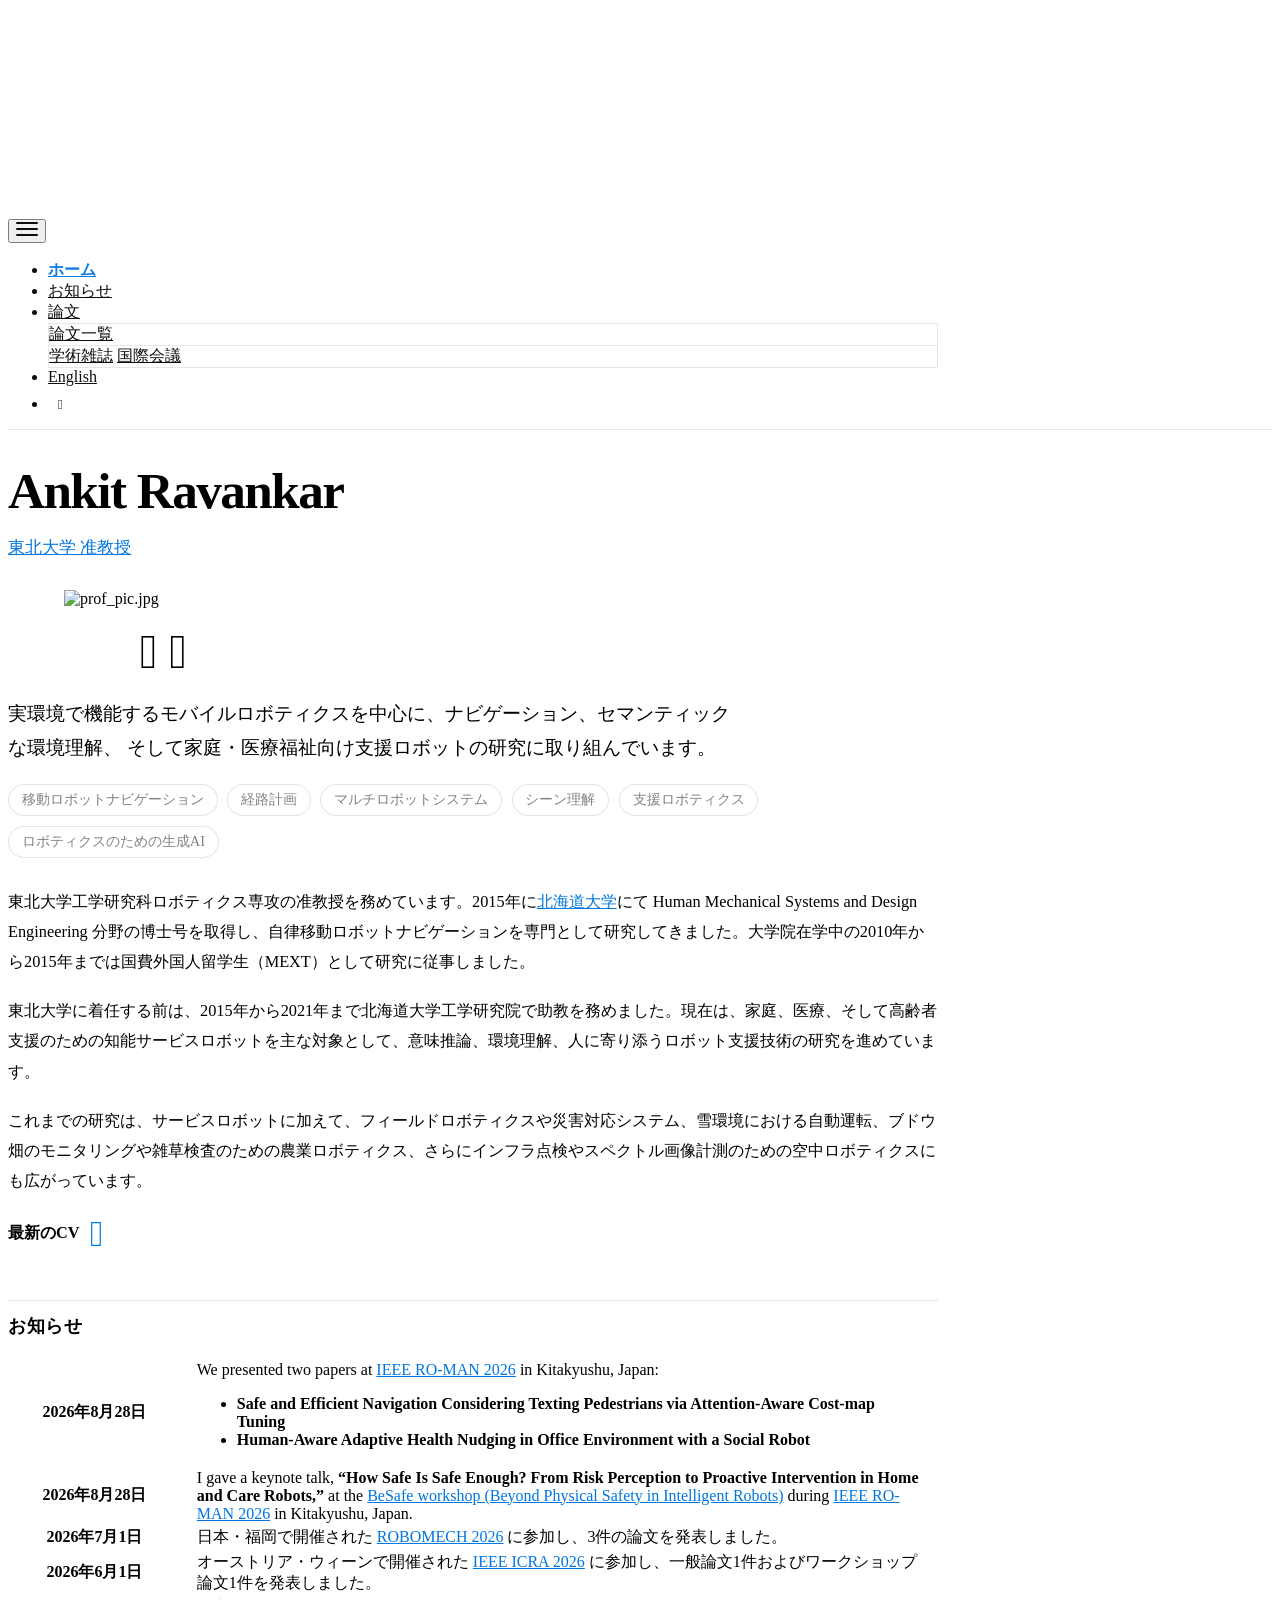
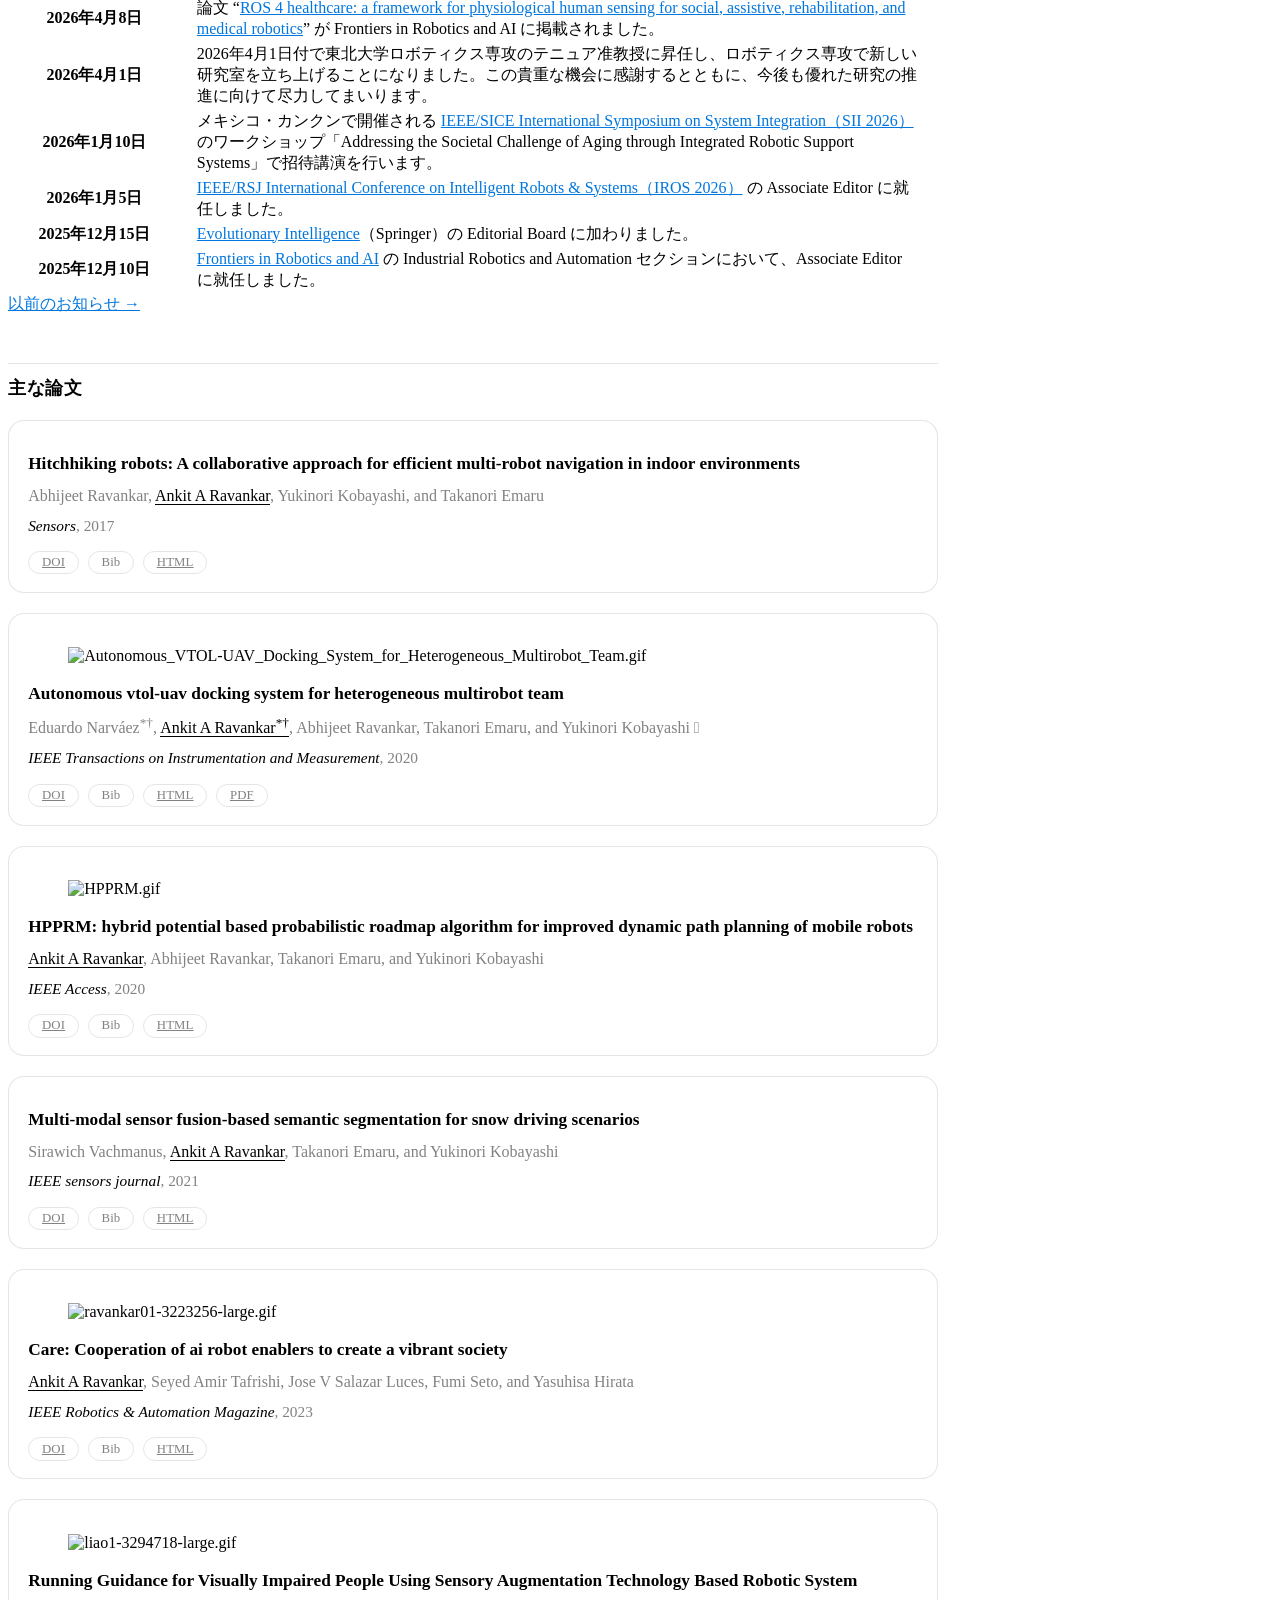
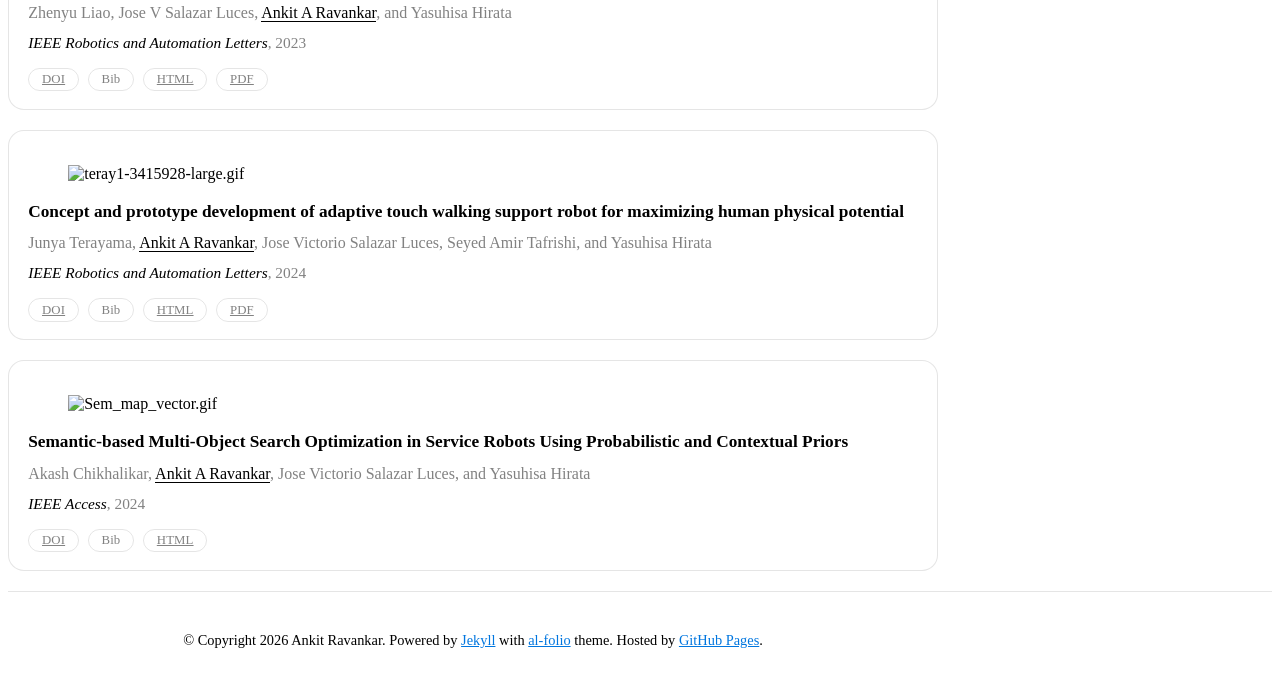
==== commit 68076f7c: "Deploying to gh-pages from @ ravankit/ravankit.github.io@3b712d9fcb04ca40e590531a15a84e68481a7f9e 🚀" ====
--- a/ja/index.html
+++ b/ja/index.html
@@ -1,4 +1,4 @@
-<!DOCTYPE html> <html lang="ja"> <head> <meta http-equiv="Content-Type" content="text/html; charset=UTF-8"> <meta name="google-site-verification" content="DMJ6uFw9X9DwXRICjxgJJcvrhdggTPZgsmDPfZukQWI"> <meta http-equiv="Permissions-Policy" content="interest-cohort=()"> <meta charset="utf-8"> <meta name="viewport" content="width=device-width, initial-scale=1, shrink-to-fit=no"> <meta http-equiv="X-UA-Compatible" content="IE=edge"> <title> ホーム | Ankit Ravankar </title> <meta name="author" content="Ankit Ravankar"> <meta name="description" content="Personal website of Dr. Ankit Ravankar, a robotics researcher and educator in Japan specializing in Mobile Robotics. Explore my publications, projects, and more. "> <meta name="keywords" content="Ankit Ravankar, mobile robotics, path planning, robot navigation, service robots, assistive robots, autonomous navigation, multi-robot systems, Tohoku University, robotics Japan"> <link rel="stylesheet" href="/assets/css/bootstrap.min.css?a4b3f509e79c54a512b890d73235ef04"> <link rel="stylesheet" href="https://cdn.jsdelivr.net/npm/mdbootstrap@4.20.0/css/mdb.min.css" integrity="sha256-jpjYvU3G3N6nrrBwXJoVEYI/0zw8htfFnhT9ljN3JJw=" crossorigin="anonymous"> <link defer rel="stylesheet" href="/assets/css/academicons.min.css?f0b7046b84e425c55f3463ac249818f5"> <link defer rel="stylesheet" type="text/css" href="https://fonts.googleapis.com/css?family=Roboto:300,400,500,700|Roboto+Slab:100,300,400,500,700|Material+Icons&amp;display=swap"> <link defer rel="stylesheet" href="/assets/css/jekyll-pygments-themes-github.css?591dab5a4e56573bf4ef7fd332894c99" media="" id="highlight_theme_light"> <link rel="shortcut icon" href="/assets/img/ankit-ghibli.png?df3782891624cfc27d721f066a9b0a6b"> <link rel="stylesheet" href="/assets/css/main.css?d41d8cd98f00b204e9800998ecf8427e"> <link rel="canonical" href="https://ravankit.github.io/ja/"> <script src="/assets/js/theme.js?9a0c749ec5240d9cda97bc72359a72c0"></script> <link defer rel="stylesheet" href="/assets/css/jekyll-pygments-themes-native.css?5847e5ed4a4568527aa6cfab446049ca" media="none" id="highlight_theme_dark"> <script>initTheme();</script> </head> <body class="fixed-top-nav sticky-bottom-footer"> <header> <nav id="navbar" class="navbar navbar-light navbar-expand-sm fixed-top" role="navigation"> <div class="container"> <button class="navbar-toggler collapsed ml-auto" type="button" data-toggle="collapse" data-target="#navbarNav" aria-controls="navbarNav" aria-expanded="false" aria-label="Toggle navigation"> <span class="sr-only">Toggle navigation</span> <span class="icon-bar top-bar"></span> <span class="icon-bar middle-bar"></span> <span class="icon-bar bottom-bar"></span> </button> <div class="collapse navbar-collapse text-right" id="navbarNav"> <ul class="navbar-nav ml-auto flex-nowrap"> <li class="nav-item active"> <a class="nav-link" href="/ja/">ホーム <span class="sr-only">(current)</span> </a> </li> <li class="nav-item "> <a class="nav-link" href="/ja/news/">お知らせ </a> </li> <li class="nav-item dropdown "> <a class="nav-link dropdown-toggle" href="#" id="navbarDropdown" role="button" data-toggle="dropdown" aria-haspopup="true" aria-expanded="false">論文 </a> <div class="dropdown-menu dropdown-menu-right" aria-labelledby="navbarDropdown"> <a class="dropdown-item " href="/ja/publications/">論文一覧</a> <div class="dropdown-divider"></div> <a class="dropdown-item " href="/ja/publications/#journals">学術雑誌</a> <a class="dropdown-item " href="/ja/publications/#conferences">国際会議</a> </div> </li> <li class="nav-item"> <a class="nav-link" href="/">English</a> </li> <li class="toggle-container"> <button id="light-toggle" title="表示テーマを切り替え"> <i class="ti ti-sun-moon" id="light-toggle-system"></i> <i class="ti ti-moon-filled" id="light-toggle-dark"></i> <i class="ti ti-sun-filled" id="light-toggle-light"></i> </button> </li> </ul> </div> </div> </nav> <progress id="progress" value="0"> <div class="progress-container"> <span class="progress-bar"></span> </div> </progress> </header> <div class="container mt-5" role="main"> <div class="post"> <header class="post-header about-header"> <h1 class="post-title"> Ankit Ravankar </h1> <p class="desc"><a href="https://www.tohoku.ac.jp/" target="_blank" rel="external nofollow noopener">東北大学 准教授</a></p> </header> <article class="about-page"> <div class="profile float-right"> <figure> <picture> <source class="responsive-img-srcset" srcset="/assets/img/prof_pic.jpg" sizes="(min-width: 930px) 270.0px, (min-width: 576px) 30vw, 95vw"> <img src="/assets/img/prof_pic.jpg?9c07b6df237af25987c761360755f3fa" class="img-fluid z-depth-1 rounded-circle" width="100%" height="auto" alt="prof_pic.jpg" loading="eager" onerror="this.onerror=null; $('.responsive-img-srcset').remove();"> </source></picture> </figure> <div class="social"> <div class="contact-icons"> <a href="mailto:%61%6E%6B%69%74[%61%74]%73%72%64.%6D%65%63%68.%74%6F%68%6F%6B%75.%61%63.%6A%70" title="email"><i class="fa-solid fa-envelope"></i></a> <a href="https://scholar.google.com/citations?user=DOiXntEAAAAJ" title="Google Scholar" rel="external nofollow noopener" target="_blank"><i class="ai ai-google-scholar"></i></a> <a href="https://www.researchgate.net/profile/Ankit-Ravankar/" title="ResearchGate" rel="external nofollow noopener" target="_blank"><i class="ai ai-researchgate"></i></a> <a href="https://www.scopus.com/authid/detail.uri?authorId=55032275000" title="Scopus" rel="external nofollow noopener" target="_blank"><i class="ai ai-scopus"></i></a> <a href="https://www.linkedin.com/in/ankit-ravankar" title="LinkedIn" rel="external nofollow noopener" target="_blank"><i class="fa-brands fa-linkedin"></i></a> </div> <div class="contact-note"></div> </div> <div class="more-info"></div> </div> <div class="clearfix about-body"> <div class="about-lead"> <p> 実環境で機能するモバイルロボティクスを中心に、ナビゲーション、セマンティックな環境理解、 そして家庭・医療福祉向け支援ロボットの研究に取り組んでいます。 </p> </div> <div class="research-focus"> <span>移動ロボットナビゲーション</span> <span>経路計画</span> <span>マルチロボットシステム</span> <span>シーン理解</span> <span>支援ロボティクス</span> <span>ロボティクスのための生成AI</span> </div> <p>東北大学工学研究科ロボティクス専攻の准教授を務めています。2015年に<a href="https://www.global.hokudai.ac.jp/" rel="external nofollow noopener" target="_blank">北海道大学</a>にて Human Mechanical Systems and Design Engineering 分野の博士号を取得し、自律移動ロボットナビゲーションを専門として研究してきました。大学院在学中の2010年から2015年までは国費外国人留学生（MEXT）として研究に従事しました。</p> <p>東北大学に着任する前は、2015年から2021年まで北海道大学工学研究院で助教を務めました。現在は、家庭、医療、そして高齢者支援のための知能サービスロボットを主な対象として、意味推論、環境理解、人に寄り添うロボット支援技術の研究を進めています。</p> <p>これまでの研究は、サービスロボットに加えて、フィールドロボティクスや災害対応システム、雪環境における自動運転、ブドウ畑のモニタリングや雑草検査のための農業ロボティクス、さらにインフラ点検やスペクトル画像計測のための空中ロボティクスにも広がっています。</p> <p><strong>最新のCV</strong> <a href="/assets/pdf/CV_Ankit-July-1.pdf" title="最新のCV（PDF）を開く" target="_blank" rel="noopener" style="display: inline-block; font-size: 2.25rem; line-height: 1; margin-left: 0.4rem; vertical-align: middle;"><i class="fa-solid fa-file-pdf" aria-hidden="true"></i><span class="sr-only">最新のCV（PDF）を開く</span></a></p> </div> <h2 class="about-section-title"> <a href="/ja/news/" style="color: inherit">お知らせ</a> </h2> <div class="news"> <div class="table-responsive" style="max-height: 60vw"> <table class="table table-sm table-borderless"> <tr> <th scope="row" style="width: 20%"> 2026年8月28日 </th> <td> We presented two papers at <a href="https://ro-man2026.org/" rel="external nofollow noopener" target="_blank">IEEE RO-MAN 2026</a> in Kitakyushu, Japan: <ul> <li> <strong>Safe and Efficient Navigation Considering Texting Pedestrians via Attention-Aware Cost-map Tuning</strong><br> <a href="https://www.linkedin.com/in/shunyatadano/" rel="external nofollow noopener" target="_blank"><strong>Shunya Tadano</strong></a>, Yusuke Tamura, <a href="https://www.linkedin.com/in/ankit-ravankar/" rel="external nofollow noopener" target="_blank"><strong>Ankit Ravankar</strong></a>, Yasuhisa Hirata</li> <li> <strong>Human-Aware Adaptive Health Nudging in Office Environment with a Social Robot</strong><br> <a href="https://www.linkedin.com/in/cristianarondoni/" rel="external nofollow noopener" target="_blank"><strong>Cristiana Rondoni</strong></a>, <a href="https://www.linkedin.com/in/ankit-ravankar/" rel="external nofollow noopener" target="_blank"><strong>Ankit Ravankar</strong></a>, <a href="https://www.linkedin.com/in/loredana-zollo-b7664b38/" rel="external nofollow noopener" target="_blank"><strong>Loredana Zollo</strong></a>, Yasuhisa Hirata</li> </ul> </td> </tr> <tr> <th scope="row" style="width: 20%"> 2026年8月28日 </th> <td> I gave a keynote talk, <strong>“How Safe Is Safe Enough? From Risk Perception to Proactive Intervention in Home and Care Robots,”</strong> at the <a href="https://lnkd.in/g_4pB48U" rel="external nofollow noopener" target="_blank">BeSafe workshop (Beyond Physical Safety in Intelligent Robots)</a> during <a href="https://ro-man2026.org/" rel="external nofollow noopener" target="_blank">IEEE RO-MAN 2026</a> in Kitakyushu, Japan. </td> </tr> <tr> <th scope="row" style="width: 20%"> 2026年7月1日 </th> <td> 日本・福岡で開催された <a href="https://robomech.org/2026/#" rel="external nofollow noopener" target="_blank">ROBOMECH 2026</a> に参加し、3件の論文を発表しました。 </td> </tr> <tr> <th scope="row" style="width: 20%"> 2026年6月1日 </th> <td> オーストリア・ウィーンで開催された <a href="https://2026.ieee-icra.org/" rel="external nofollow noopener" target="_blank">IEEE ICRA 2026</a> に参加し、一般論文1件およびワークショップ論文1件を発表しました。 </td> </tr> <tr> <th scope="row" style="width: 20%"> 2026年4月8日 </th> <td> 論文 “<a href="https://www.frontiersin.org/journals/robotics-and-ai/articles/10.3389/frobt.2026.1745197" rel="external nofollow noopener" target="_blank">ROS 4 healthcare: a framework for physiological human sensing for social, assistive, rehabilitation, and medical robotics</a>” が Frontiers in Robotics and AI に掲載されました。 </td> </tr> <tr> <th scope="row" style="width: 20%"> 2026年4月1日 </th> <td> 2026年4月1日付で東北大学ロボティクス専攻のテニュア准教授に昇任し、ロボティクス専攻で新しい研究室を立ち上げることになりました。この貴重な機会に感謝するとともに、今後も優れた研究の推進に向けて尽力してまいります。 </td> </tr> <tr> <th scope="row" style="width: 20%"> 2026年1月10日 </th> <td> メキシコ・カンクンで開催される <a href="https://hcr.iar.kit.edu/workshop.php" rel="external nofollow noopener" target="_blank">IEEE/SICE International Symposium on System Integration（SII 2026）</a> のワークショップ「Addressing the Societal Challenge of Aging through Integrated Robotic Support Systems」で招待講演を行います。 </td> </tr> <tr> <th scope="row" style="width: 20%"> 2026年1月5日 </th> <td> <a href="https://2026.ieee-iros.org/" rel="external nofollow noopener" target="_blank">IEEE/RSJ International Conference on Intelligent Robots &amp; Systems（IROS 2026）</a> の Associate Editor に就任しました。 </td> </tr> <tr> <th scope="row" style="width: 20%"> 2025年12月15日 </th> <td> <a href="https://link.springer.com/journal/12065" rel="external nofollow noopener" target="_blank">Evolutionary Intelligence</a>（Springer）の Editorial Board に加わりました。 </td> </tr> <tr> <th scope="row" style="width: 20%"> 2025年12月10日 </th> <td> <a href="https://www.frontiersin.org/journals/robotics-and-ai/editors" rel="external nofollow noopener" target="_blank">Frontiers in Robotics and AI</a> の Industrial Robotics and Automation セクションにおいて、Associate Editor に就任しました。 </td> </tr> </table> </div> <div class="text-center mt-2"> <a href="/ja/news/" style="font-size: 1rem;">以前のお知らせ →</a> </div> </div> <h2 class="about-section-title"> <a href="/ja/publications/" style="color: inherit">主な論文</a> </h2> <div class="publications"> <ol class="bibliography"> <li> <div class="row publication-row"> <div class="col-sm-3 publication-media"> </div> <div id="ravankar2017hitchhiking" class="col-sm-9"> <div class="title">Hitchhiking robots: A collaborative approach for efficient multi-robot navigation in indoor environments</div> <div class="author"> Abhijeet Ravankar, <em>Ankit A Ravankar</em>, Yukinori Kobayashi, and Takanori Emaru </div> <div class="periodical"> <em>Sensors</em>, 2017 </div> <div class="links"> <a href="https://doi.org/10.3390/s17081878" class="btn btn-sm z-depth-0" role="button" rel="external nofollow noopener" target="_blank">DOI</a> <a class="bibtex btn btn-sm z-depth-0" role="button">Bib</a> <a href="https://www.mdpi.com/1424-8220/17/8/1878" class="btn btn-sm z-depth-0" role="button" rel="external nofollow noopener" target="_blank">HTML</a> </div> <div class="bibtex hidden"> <figure class="highlight"><pre><code class="language-bibtex" data-lang="bibtex"><span class="nc">@article</span><span class="p">{</span><span class="nl">ravankar2017hitchhiking</span><span class="p">,</span>
+<!DOCTYPE html> <html lang="ja"> <head> <meta http-equiv="Content-Type" content="text/html; charset=UTF-8"> <meta name="google-site-verification" content="DMJ6uFw9X9DwXRICjxgJJcvrhdggTPZgsmDPfZukQWI"> <meta http-equiv="Permissions-Policy" content="interest-cohort=()"> <meta charset="utf-8"> <meta name="viewport" content="width=device-width, initial-scale=1, shrink-to-fit=no"> <meta http-equiv="X-UA-Compatible" content="IE=edge"> <title> ホーム | Ankit Ravankar </title> <meta name="author" content="Ankit Ravankar"> <meta name="description" content="Personal website of Dr. Ankit Ravankar, a robotics researcher and educator in Japan specializing in Mobile Robotics. Explore my publications, projects, and more. "> <meta name="keywords" content="Ankit Ravankar, mobile robotics, path planning, robot navigation, service robots, assistive robots, autonomous navigation, multi-robot systems, Tohoku University, robotics Japan"> <link rel="stylesheet" href="/assets/css/bootstrap.min.css?a4b3f509e79c54a512b890d73235ef04"> <link rel="stylesheet" href="https://cdn.jsdelivr.net/npm/mdbootstrap@4.20.0/css/mdb.min.css" integrity="sha256-jpjYvU3G3N6nrrBwXJoVEYI/0zw8htfFnhT9ljN3JJw=" crossorigin="anonymous"> <link defer rel="stylesheet" href="/assets/css/academicons.min.css?f0b7046b84e425c55f3463ac249818f5"> <link defer rel="stylesheet" type="text/css" href="https://fonts.googleapis.com/css?family=Roboto:300,400,500,700|Roboto+Slab:100,300,400,500,700|Material+Icons&amp;display=swap"> <link defer rel="stylesheet" href="/assets/css/jekyll-pygments-themes-github.css?591dab5a4e56573bf4ef7fd332894c99" media="" id="highlight_theme_light"> <link rel="shortcut icon" href="/assets/img/ankit-ghibli.png?df3782891624cfc27d721f066a9b0a6b"> <link rel="stylesheet" href="/assets/css/main.css?d41d8cd98f00b204e9800998ecf8427e"> <link rel="canonical" href="https://ravankit.github.io/ja/"> <script src="/assets/js/theme.js?9a0c749ec5240d9cda97bc72359a72c0"></script> <link defer rel="stylesheet" href="/assets/css/jekyll-pygments-themes-native.css?5847e5ed4a4568527aa6cfab446049ca" media="none" id="highlight_theme_dark"> <script>initTheme();</script> </head> <body class="fixed-top-nav sticky-bottom-footer"> <header> <nav id="navbar" class="navbar navbar-light navbar-expand-sm fixed-top" role="navigation"> <div class="container"> <button class="navbar-toggler collapsed ml-auto" type="button" data-toggle="collapse" data-target="#navbarNav" aria-controls="navbarNav" aria-expanded="false" aria-label="Toggle navigation"> <span class="sr-only">Toggle navigation</span> <span class="icon-bar top-bar"></span> <span class="icon-bar middle-bar"></span> <span class="icon-bar bottom-bar"></span> </button> <div class="collapse navbar-collapse text-right" id="navbarNav"> <ul class="navbar-nav ml-auto flex-nowrap"> <li class="nav-item active"> <a class="nav-link" href="/ja/">ホーム <span class="sr-only">(current)</span> </a> </li> <li class="nav-item "> <a class="nav-link" href="/ja/news/">お知らせ </a> </li> <li class="nav-item dropdown "> <a class="nav-link dropdown-toggle" href="#" id="navbarDropdown" role="button" data-toggle="dropdown" aria-haspopup="true" aria-expanded="false">論文 </a> <div class="dropdown-menu dropdown-menu-right" aria-labelledby="navbarDropdown"> <a class="dropdown-item " href="/ja/publications/">論文一覧</a> <div class="dropdown-divider"></div> <a class="dropdown-item " href="/ja/publications/#journals">学術雑誌</a> <a class="dropdown-item " href="/ja/publications/#conferences">国際会議</a> </div> </li> <li class="nav-item"> <a class="nav-link" href="/">English</a> </li> <li class="toggle-container"> <button id="light-toggle" title="表示テーマを切り替え"> <i class="ti ti-sun-moon" id="light-toggle-system"></i> <i class="ti ti-moon-filled" id="light-toggle-dark"></i> <i class="ti ti-sun-filled" id="light-toggle-light"></i> </button> </li> </ul> </div> </div> </nav> <progress id="progress" value="0"> <div class="progress-container"> <span class="progress-bar"></span> </div> </progress> </header> <div class="container mt-5" role="main"> <div class="post"> <header class="post-header about-header"> <h1 class="post-title"> Ankit Ravankar </h1> <p class="desc"><a href="https://www.tohoku.ac.jp/" target="_blank" rel="external nofollow noopener">東北大学 准教授</a></p> </header> <article class="about-page"> <div class="profile float-right"> <figure> <picture> <source class="responsive-img-srcset" srcset="/assets/img/prof_pic.jpg" sizes="(min-width: 930px) 270.0px, (min-width: 576px) 30vw, 95vw"> <img src="/assets/img/prof_pic.jpg?9c07b6df237af25987c761360755f3fa" class="img-fluid z-depth-1 rounded-circle" width="100%" height="auto" alt="prof_pic.jpg" loading="eager" onerror="this.onerror=null; $('.responsive-img-srcset').remove();"> </source></picture> </figure> <div class="social"> <div class="contact-icons"> <a href="mailto:%61%6E%6B%69%74[%61%74]%73%72%64.%6D%65%63%68.%74%6F%68%6F%6B%75.%61%63.%6A%70" title="email"><i class="fa-solid fa-envelope"></i></a> <a href="https://scholar.google.com/citations?user=DOiXntEAAAAJ" title="Google Scholar" rel="external nofollow noopener" target="_blank"><i class="ai ai-google-scholar"></i></a> <a href="https://www.researchgate.net/profile/Ankit-Ravankar/" title="ResearchGate" rel="external nofollow noopener" target="_blank"><i class="ai ai-researchgate"></i></a> <a href="https://www.scopus.com/authid/detail.uri?authorId=55032275000" title="Scopus" rel="external nofollow noopener" target="_blank"><i class="ai ai-scopus"></i></a> <a href="https://www.linkedin.com/in/ankit-ravankar" title="LinkedIn" rel="external nofollow noopener" target="_blank"><i class="fa-brands fa-linkedin"></i></a> </div> <div class="contact-note"></div> </div> <div class="more-info"></div> </div> <div class="clearfix about-body"> <div class="about-lead"> <p> 実環境で機能するモバイルロボティクスを中心に、ナビゲーション、セマンティックな環境理解、 そして家庭・医療福祉向け支援ロボットの研究に取り組んでいます。 </p> </div> <div class="research-focus"> <span>移動ロボットナビゲーション</span> <span>経路計画</span> <span>マルチロボットシステム</span> <span>シーン理解</span> <span>支援ロボティクス</span> <span>ロボティクスのための生成AI</span> </div> <p>東北大学工学研究科ロボティクス専攻の准教授を務めています。2015年に<a href="https://www.global.hokudai.ac.jp/" rel="external nofollow noopener" target="_blank">北海道大学</a>にて Human Mechanical Systems and Design Engineering 分野の博士号を取得し、自律移動ロボットナビゲーションを専門として研究してきました。大学院在学中の2010年から2015年までは国費外国人留学生（MEXT）として研究に従事しました。</p> <p>東北大学に着任する前は、2015年から2021年まで北海道大学工学研究院で助教を務めました。現在は、家庭、医療、そして高齢者支援のための知能サービスロボットを主な対象として、意味推論、環境理解、人に寄り添うロボット支援技術の研究を進めています。</p> <p>これまでの研究は、サービスロボットに加えて、フィールドロボティクスや災害対応システム、雪環境における自動運転、ブドウ畑のモニタリングや雑草検査のための農業ロボティクス、さらにインフラ点検やスペクトル画像計測のための空中ロボティクスにも広がっています。</p> <p><strong>最新のCV</strong> <a href="/assets/pdf/CV_Ankit-July-1.pdf" title="最新のCV（PDF）を開く" target="_blank" rel="noopener" style="display: inline-block; font-size: 2.25rem; line-height: 1; margin-left: 0.4rem; vertical-align: middle;"><i class="fa-solid fa-file-pdf" aria-hidden="true"></i><span class="sr-only">最新のCV（PDF）を開く</span></a></p> </div> <h2 class="about-section-title"> <a href="/ja/news/" style="color: inherit">お知らせ</a> </h2> <div class="news"> <div class="table-responsive" style="max-height: 60vw"> <table class="table table-sm table-borderless"> <tr> <th scope="row" style="width: 20%"> 2026年8月28日 </th> <td> We presented two papers at <a href="https://ro-man2026.org/" rel="external nofollow noopener" target="_blank">IEEE RO-MAN 2026</a> in Kitakyushu, Japan: <ul> <li><strong>Safe and Efficient Navigation Considering Texting Pedestrians via Attention-Aware Cost-map Tuning</strong></li> <li><strong>Human-Aware Adaptive Health Nudging in Office Environment with a Social Robot</strong></li> </ul> </td> </tr> <tr> <th scope="row" style="width: 20%"> 2026年8月28日 </th> <td> I gave a keynote talk, <strong>“How Safe Is Safe Enough? From Risk Perception to Proactive Intervention in Home and Care Robots,”</strong> at the <a href="https://lnkd.in/g_4pB48U" rel="external nofollow noopener" target="_blank">BeSafe workshop (Beyond Physical Safety in Intelligent Robots)</a> during <a href="https://ro-man2026.org/" rel="external nofollow noopener" target="_blank">IEEE RO-MAN 2026</a> in Kitakyushu, Japan. </td> </tr> <tr> <th scope="row" style="width: 20%"> 2026年7月1日 </th> <td> 日本・福岡で開催された <a href="https://robomech.org/2026/#" rel="external nofollow noopener" target="_blank">ROBOMECH 2026</a> に参加し、3件の論文を発表しました。 </td> </tr> <tr> <th scope="row" style="width: 20%"> 2026年6月1日 </th> <td> オーストリア・ウィーンで開催された <a href="https://2026.ieee-icra.org/" rel="external nofollow noopener" target="_blank">IEEE ICRA 2026</a> に参加し、一般論文1件およびワークショップ論文1件を発表しました。 </td> </tr> <tr> <th scope="row" style="width: 20%"> 2026年4月8日 </th> <td> 論文 “<a href="https://www.frontiersin.org/journals/robotics-and-ai/articles/10.3389/frobt.2026.1745197" rel="external nofollow noopener" target="_blank">ROS 4 healthcare: a framework for physiological human sensing for social, assistive, rehabilitation, and medical robotics</a>” が Frontiers in Robotics and AI に掲載されました。 </td> </tr> <tr> <th scope="row" style="width: 20%"> 2026年4月1日 </th> <td> 2026年4月1日付で東北大学ロボティクス専攻のテニュア准教授に昇任し、ロボティクス専攻で新しい研究室を立ち上げることになりました。この貴重な機会に感謝するとともに、今後も優れた研究の推進に向けて尽力してまいります。 </td> </tr> <tr> <th scope="row" style="width: 20%"> 2026年1月10日 </th> <td> メキシコ・カンクンで開催される <a href="https://hcr.iar.kit.edu/workshop.php" rel="external nofollow noopener" target="_blank">IEEE/SICE International Symposium on System Integration（SII 2026）</a> のワークショップ「Addressing the Societal Challenge of Aging through Integrated Robotic Support Systems」で招待講演を行います。 </td> </tr> <tr> <th scope="row" style="width: 20%"> 2026年1月5日 </th> <td> <a href="https://2026.ieee-iros.org/" rel="external nofollow noopener" target="_blank">IEEE/RSJ International Conference on Intelligent Robots &amp; Systems（IROS 2026）</a> の Associate Editor に就任しました。 </td> </tr> <tr> <th scope="row" style="width: 20%"> 2025年12月15日 </th> <td> <a href="https://link.springer.com/journal/12065" rel="external nofollow noopener" target="_blank">Evolutionary Intelligence</a>（Springer）の Editorial Board に加わりました。 </td> </tr> <tr> <th scope="row" style="width: 20%"> 2025年12月10日 </th> <td> <a href="https://www.frontiersin.org/journals/robotics-and-ai/editors" rel="external nofollow noopener" target="_blank">Frontiers in Robotics and AI</a> の Industrial Robotics and Automation セクションにおいて、Associate Editor に就任しました。 </td> </tr> </table> </div> <div class="text-center mt-2"> <a href="/ja/news/" style="font-size: 1rem;">以前のお知らせ →</a> </div> </div> <h2 class="about-section-title"> <a href="/ja/publications/" style="color: inherit">主な論文</a> </h2> <div class="publications"> <ol class="bibliography"> <li> <div class="row publication-row"> <div class="col-sm-3 publication-media"> </div> <div id="ravankar2017hitchhiking" class="col-sm-9"> <div class="title">Hitchhiking robots: A collaborative approach for efficient multi-robot navigation in indoor environments</div> <div class="author"> Abhijeet Ravankar, <em>Ankit A Ravankar</em>, Yukinori Kobayashi, and Takanori Emaru </div> <div class="periodical"> <em>Sensors</em>, 2017 </div> <div class="links"> <a href="https://doi.org/10.3390/s17081878" class="btn btn-sm z-depth-0" role="button" rel="external nofollow noopener" target="_blank">DOI</a> <a class="bibtex btn btn-sm z-depth-0" role="button">Bib</a> <a href="https://www.mdpi.com/1424-8220/17/8/1878" class="btn btn-sm z-depth-0" role="button" rel="external nofollow noopener" target="_blank">HTML</a> </div> <div class="bibtex hidden"> <figure class="highlight"><pre><code class="language-bibtex" data-lang="bibtex"><span class="nc">@article</span><span class="p">{</span><span class="nl">ravankar2017hitchhiking</span><span class="p">,</span>
   <span class="na">title</span> <span class="p">=</span> <span class="s">{Hitchhiking robots: A collaborative approach for efficient multi-robot navigation in indoor environments}</span><span class="p">,</span>
   <span class="na">author</span> <span class="p">=</span> <span class="s">{Ravankar, Abhijeet and Ravankar, Ankit A and Kobayashi, Yukinori and Emaru, Takanori}</span><span class="p">,</span>
   <span class="na">journal</span> <span class="p">=</span> <span class="s">{Sensors}</span><span class="p">,</span>
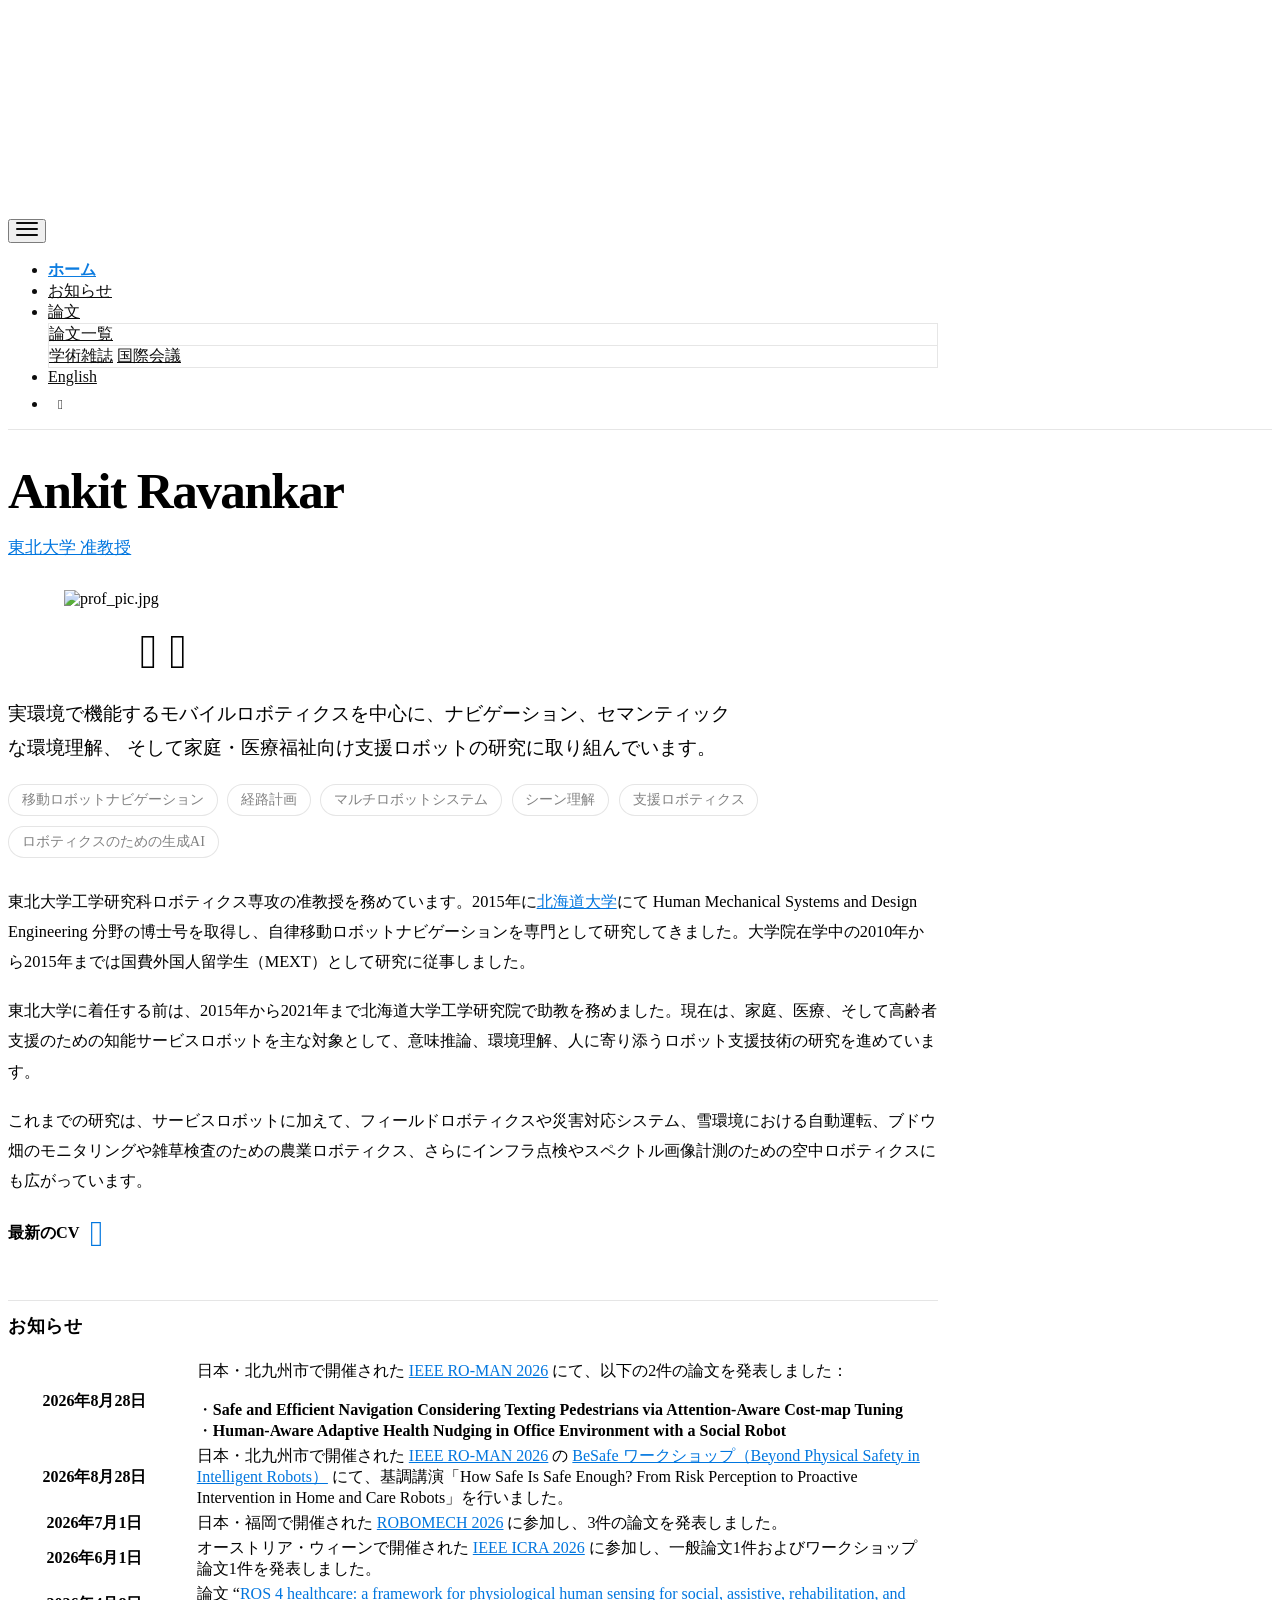
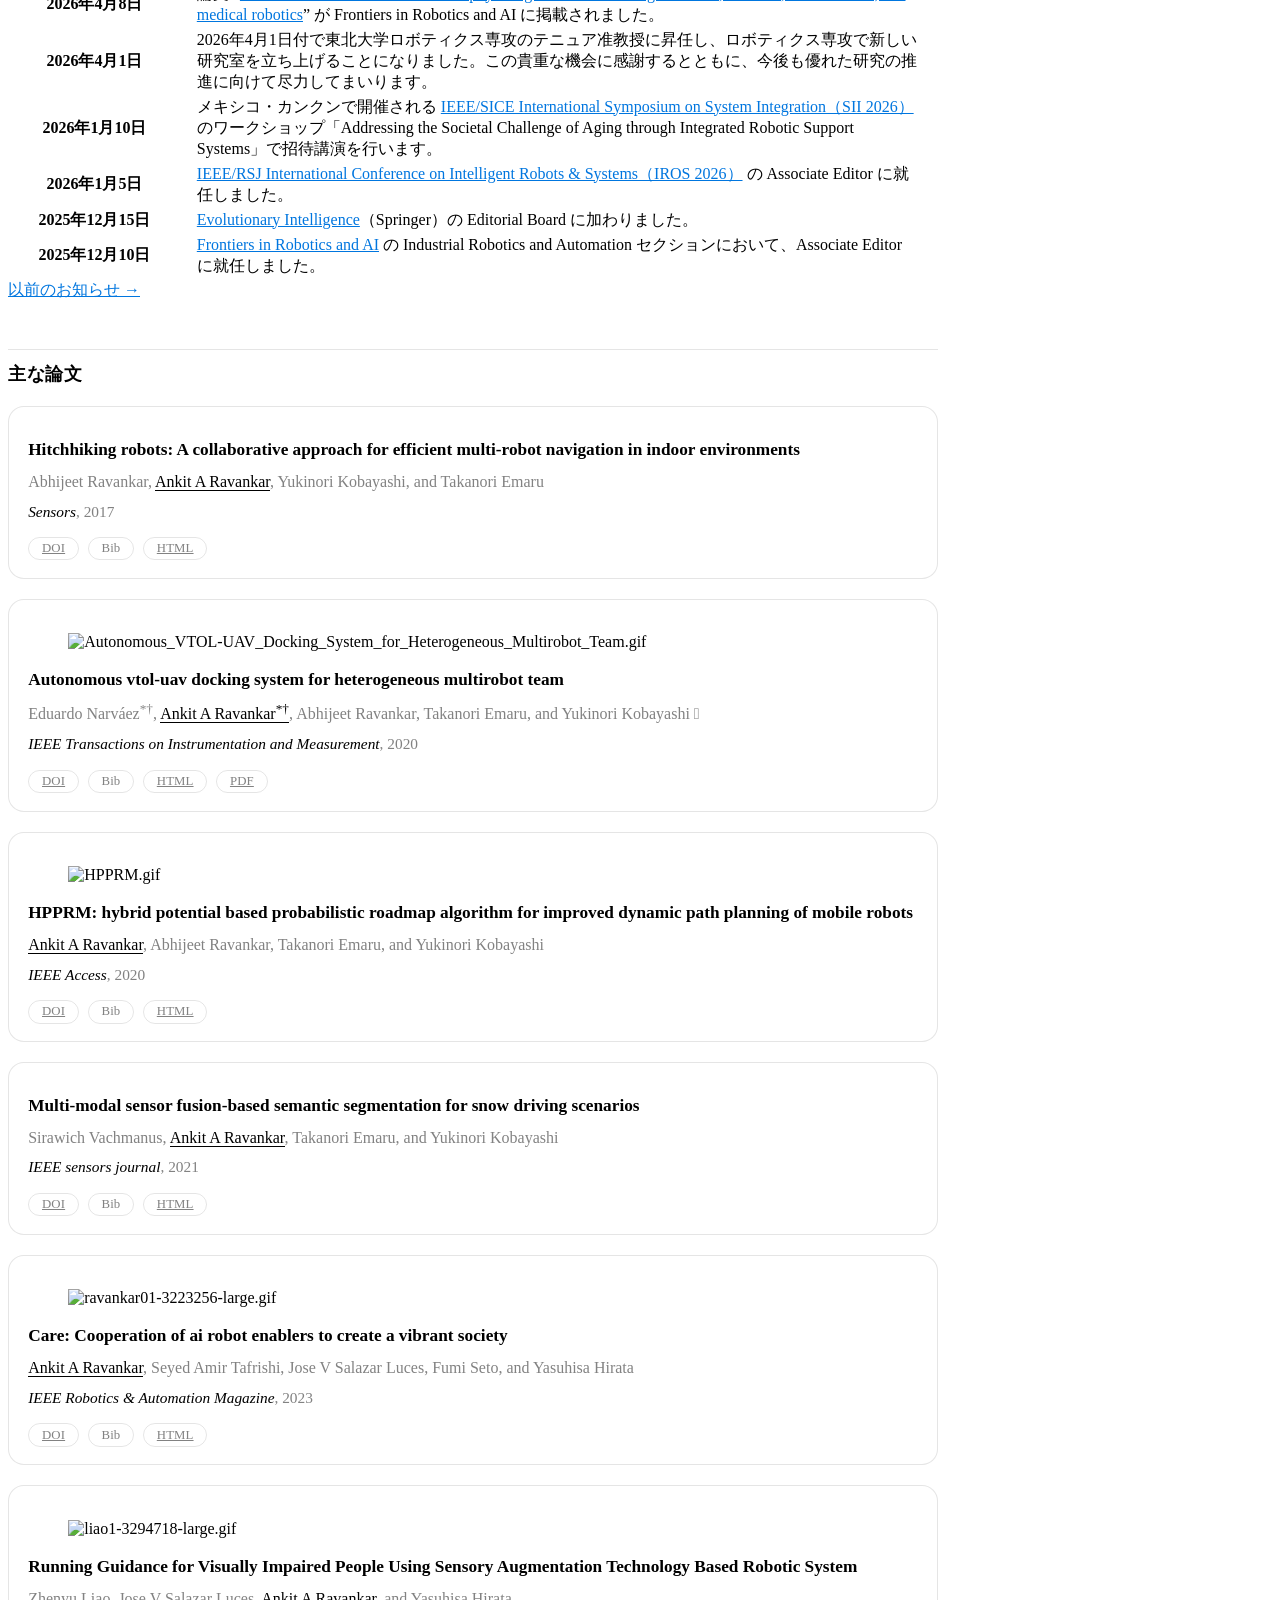
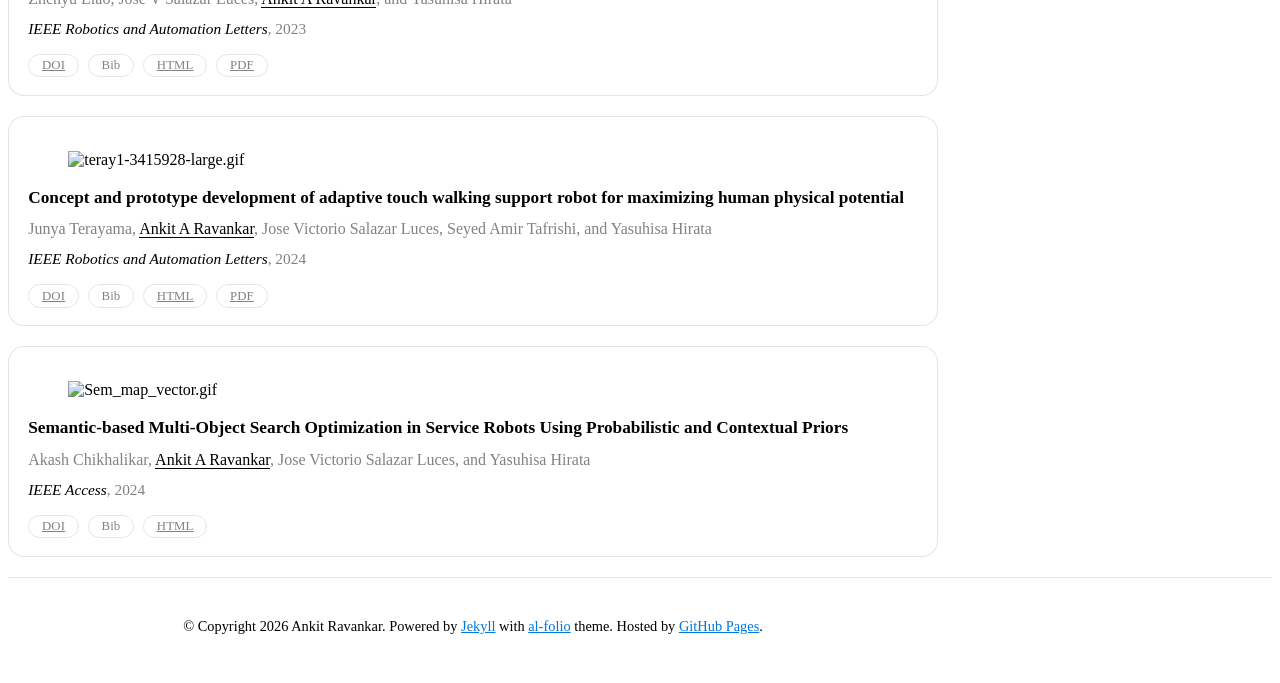
==== commit 176ed35e: "Deploying to gh-pages from @ ravankit/ravankit.github.io@6c506fbaab157c22eecadde60408bffe7ce7a015 🚀" ====
--- a/ja/index.html
+++ b/ja/index.html
@@ -1,4 +1,4 @@
-<!DOCTYPE html> <html lang="ja"> <head> <meta http-equiv="Content-Type" content="text/html; charset=UTF-8"> <meta name="google-site-verification" content="DMJ6uFw9X9DwXRICjxgJJcvrhdggTPZgsmDPfZukQWI"> <meta http-equiv="Permissions-Policy" content="interest-cohort=()"> <meta charset="utf-8"> <meta name="viewport" content="width=device-width, initial-scale=1, shrink-to-fit=no"> <meta http-equiv="X-UA-Compatible" content="IE=edge"> <title> ホーム | Ankit Ravankar </title> <meta name="author" content="Ankit Ravankar"> <meta name="description" content="Personal website of Dr. Ankit Ravankar, a robotics researcher and educator in Japan specializing in Mobile Robotics. Explore my publications, projects, and more. "> <meta name="keywords" content="Ankit Ravankar, mobile robotics, path planning, robot navigation, service robots, assistive robots, autonomous navigation, multi-robot systems, Tohoku University, robotics Japan"> <link rel="stylesheet" href="/assets/css/bootstrap.min.css?a4b3f509e79c54a512b890d73235ef04"> <link rel="stylesheet" href="https://cdn.jsdelivr.net/npm/mdbootstrap@4.20.0/css/mdb.min.css" integrity="sha256-jpjYvU3G3N6nrrBwXJoVEYI/0zw8htfFnhT9ljN3JJw=" crossorigin="anonymous"> <link defer rel="stylesheet" href="/assets/css/academicons.min.css?f0b7046b84e425c55f3463ac249818f5"> <link defer rel="stylesheet" type="text/css" href="https://fonts.googleapis.com/css?family=Roboto:300,400,500,700|Roboto+Slab:100,300,400,500,700|Material+Icons&amp;display=swap"> <link defer rel="stylesheet" href="/assets/css/jekyll-pygments-themes-github.css?591dab5a4e56573bf4ef7fd332894c99" media="" id="highlight_theme_light"> <link rel="shortcut icon" href="/assets/img/ankit-ghibli.png?df3782891624cfc27d721f066a9b0a6b"> <link rel="stylesheet" href="/assets/css/main.css?d41d8cd98f00b204e9800998ecf8427e"> <link rel="canonical" href="https://ravankit.github.io/ja/"> <script src="/assets/js/theme.js?9a0c749ec5240d9cda97bc72359a72c0"></script> <link defer rel="stylesheet" href="/assets/css/jekyll-pygments-themes-native.css?5847e5ed4a4568527aa6cfab446049ca" media="none" id="highlight_theme_dark"> <script>initTheme();</script> </head> <body class="fixed-top-nav sticky-bottom-footer"> <header> <nav id="navbar" class="navbar navbar-light navbar-expand-sm fixed-top" role="navigation"> <div class="container"> <button class="navbar-toggler collapsed ml-auto" type="button" data-toggle="collapse" data-target="#navbarNav" aria-controls="navbarNav" aria-expanded="false" aria-label="Toggle navigation"> <span class="sr-only">Toggle navigation</span> <span class="icon-bar top-bar"></span> <span class="icon-bar middle-bar"></span> <span class="icon-bar bottom-bar"></span> </button> <div class="collapse navbar-collapse text-right" id="navbarNav"> <ul class="navbar-nav ml-auto flex-nowrap"> <li class="nav-item active"> <a class="nav-link" href="/ja/">ホーム <span class="sr-only">(current)</span> </a> </li> <li class="nav-item "> <a class="nav-link" href="/ja/news/">お知らせ </a> </li> <li class="nav-item dropdown "> <a class="nav-link dropdown-toggle" href="#" id="navbarDropdown" role="button" data-toggle="dropdown" aria-haspopup="true" aria-expanded="false">論文 </a> <div class="dropdown-menu dropdown-menu-right" aria-labelledby="navbarDropdown"> <a class="dropdown-item " href="/ja/publications/">論文一覧</a> <div class="dropdown-divider"></div> <a class="dropdown-item " href="/ja/publications/#journals">学術雑誌</a> <a class="dropdown-item " href="/ja/publications/#conferences">国際会議</a> </div> </li> <li class="nav-item"> <a class="nav-link" href="/">English</a> </li> <li class="toggle-container"> <button id="light-toggle" title="表示テーマを切り替え"> <i class="ti ti-sun-moon" id="light-toggle-system"></i> <i class="ti ti-moon-filled" id="light-toggle-dark"></i> <i class="ti ti-sun-filled" id="light-toggle-light"></i> </button> </li> </ul> </div> </div> </nav> <progress id="progress" value="0"> <div class="progress-container"> <span class="progress-bar"></span> </div> </progress> </header> <div class="container mt-5" role="main"> <div class="post"> <header class="post-header about-header"> <h1 class="post-title"> Ankit Ravankar </h1> <p class="desc"><a href="https://www.tohoku.ac.jp/" target="_blank" rel="external nofollow noopener">東北大学 准教授</a></p> </header> <article class="about-page"> <div class="profile float-right"> <figure> <picture> <source class="responsive-img-srcset" srcset="/assets/img/prof_pic.jpg" sizes="(min-width: 930px) 270.0px, (min-width: 576px) 30vw, 95vw"> <img src="/assets/img/prof_pic.jpg?9c07b6df237af25987c761360755f3fa" class="img-fluid z-depth-1 rounded-circle" width="100%" height="auto" alt="prof_pic.jpg" loading="eager" onerror="this.onerror=null; $('.responsive-img-srcset').remove();"> </source></picture> </figure> <div class="social"> <div class="contact-icons"> <a href="mailto:%61%6E%6B%69%74[%61%74]%73%72%64.%6D%65%63%68.%74%6F%68%6F%6B%75.%61%63.%6A%70" title="email"><i class="fa-solid fa-envelope"></i></a> <a href="https://scholar.google.com/citations?user=DOiXntEAAAAJ" title="Google Scholar" rel="external nofollow noopener" target="_blank"><i class="ai ai-google-scholar"></i></a> <a href="https://www.researchgate.net/profile/Ankit-Ravankar/" title="ResearchGate" rel="external nofollow noopener" target="_blank"><i class="ai ai-researchgate"></i></a> <a href="https://www.scopus.com/authid/detail.uri?authorId=55032275000" title="Scopus" rel="external nofollow noopener" target="_blank"><i class="ai ai-scopus"></i></a> <a href="https://www.linkedin.com/in/ankit-ravankar" title="LinkedIn" rel="external nofollow noopener" target="_blank"><i class="fa-brands fa-linkedin"></i></a> </div> <div class="contact-note"></div> </div> <div class="more-info"></div> </div> <div class="clearfix about-body"> <div class="about-lead"> <p> 実環境で機能するモバイルロボティクスを中心に、ナビゲーション、セマンティックな環境理解、 そして家庭・医療福祉向け支援ロボットの研究に取り組んでいます。 </p> </div> <div class="research-focus"> <span>移動ロボットナビゲーション</span> <span>経路計画</span> <span>マルチロボットシステム</span> <span>シーン理解</span> <span>支援ロボティクス</span> <span>ロボティクスのための生成AI</span> </div> <p>東北大学工学研究科ロボティクス専攻の准教授を務めています。2015年に<a href="https://www.global.hokudai.ac.jp/" rel="external nofollow noopener" target="_blank">北海道大学</a>にて Human Mechanical Systems and Design Engineering 分野の博士号を取得し、自律移動ロボットナビゲーションを専門として研究してきました。大学院在学中の2010年から2015年までは国費外国人留学生（MEXT）として研究に従事しました。</p> <p>東北大学に着任する前は、2015年から2021年まで北海道大学工学研究院で助教を務めました。現在は、家庭、医療、そして高齢者支援のための知能サービスロボットを主な対象として、意味推論、環境理解、人に寄り添うロボット支援技術の研究を進めています。</p> <p>これまでの研究は、サービスロボットに加えて、フィールドロボティクスや災害対応システム、雪環境における自動運転、ブドウ畑のモニタリングや雑草検査のための農業ロボティクス、さらにインフラ点検やスペクトル画像計測のための空中ロボティクスにも広がっています。</p> <p><strong>最新のCV</strong> <a href="/assets/pdf/CV_Ankit-July-1.pdf" title="最新のCV（PDF）を開く" target="_blank" rel="noopener" style="display: inline-block; font-size: 2.25rem; line-height: 1; margin-left: 0.4rem; vertical-align: middle;"><i class="fa-solid fa-file-pdf" aria-hidden="true"></i><span class="sr-only">最新のCV（PDF）を開く</span></a></p> </div> <h2 class="about-section-title"> <a href="/ja/news/" style="color: inherit">お知らせ</a> </h2> <div class="news"> <div class="table-responsive" style="max-height: 60vw"> <table class="table table-sm table-borderless"> <tr> <th scope="row" style="width: 20%"> 2026年8月28日 </th> <td> We presented two papers at <a href="https://ro-man2026.org/" rel="external nofollow noopener" target="_blank">IEEE RO-MAN 2026</a> in Kitakyushu, Japan: <ul> <li><strong>Safe and Efficient Navigation Considering Texting Pedestrians via Attention-Aware Cost-map Tuning</strong></li> <li><strong>Human-Aware Adaptive Health Nudging in Office Environment with a Social Robot</strong></li> </ul> </td> </tr> <tr> <th scope="row" style="width: 20%"> 2026年8月28日 </th> <td> I gave a keynote talk, <strong>“How Safe Is Safe Enough? From Risk Perception to Proactive Intervention in Home and Care Robots,”</strong> at the <a href="https://lnkd.in/g_4pB48U" rel="external nofollow noopener" target="_blank">BeSafe workshop (Beyond Physical Safety in Intelligent Robots)</a> during <a href="https://ro-man2026.org/" rel="external nofollow noopener" target="_blank">IEEE RO-MAN 2026</a> in Kitakyushu, Japan. </td> </tr> <tr> <th scope="row" style="width: 20%"> 2026年7月1日 </th> <td> 日本・福岡で開催された <a href="https://robomech.org/2026/#" rel="external nofollow noopener" target="_blank">ROBOMECH 2026</a> に参加し、3件の論文を発表しました。 </td> </tr> <tr> <th scope="row" style="width: 20%"> 2026年6月1日 </th> <td> オーストリア・ウィーンで開催された <a href="https://2026.ieee-icra.org/" rel="external nofollow noopener" target="_blank">IEEE ICRA 2026</a> に参加し、一般論文1件およびワークショップ論文1件を発表しました。 </td> </tr> <tr> <th scope="row" style="width: 20%"> 2026年4月8日 </th> <td> 論文 “<a href="https://www.frontiersin.org/journals/robotics-and-ai/articles/10.3389/frobt.2026.1745197" rel="external nofollow noopener" target="_blank">ROS 4 healthcare: a framework for physiological human sensing for social, assistive, rehabilitation, and medical robotics</a>” が Frontiers in Robotics and AI に掲載されました。 </td> </tr> <tr> <th scope="row" style="width: 20%"> 2026年4月1日 </th> <td> 2026年4月1日付で東北大学ロボティクス専攻のテニュア准教授に昇任し、ロボティクス専攻で新しい研究室を立ち上げることになりました。この貴重な機会に感謝するとともに、今後も優れた研究の推進に向けて尽力してまいります。 </td> </tr> <tr> <th scope="row" style="width: 20%"> 2026年1月10日 </th> <td> メキシコ・カンクンで開催される <a href="https://hcr.iar.kit.edu/workshop.php" rel="external nofollow noopener" target="_blank">IEEE/SICE International Symposium on System Integration（SII 2026）</a> のワークショップ「Addressing the Societal Challenge of Aging through Integrated Robotic Support Systems」で招待講演を行います。 </td> </tr> <tr> <th scope="row" style="width: 20%"> 2026年1月5日 </th> <td> <a href="https://2026.ieee-iros.org/" rel="external nofollow noopener" target="_blank">IEEE/RSJ International Conference on Intelligent Robots &amp; Systems（IROS 2026）</a> の Associate Editor に就任しました。 </td> </tr> <tr> <th scope="row" style="width: 20%"> 2025年12月15日 </th> <td> <a href="https://link.springer.com/journal/12065" rel="external nofollow noopener" target="_blank">Evolutionary Intelligence</a>（Springer）の Editorial Board に加わりました。 </td> </tr> <tr> <th scope="row" style="width: 20%"> 2025年12月10日 </th> <td> <a href="https://www.frontiersin.org/journals/robotics-and-ai/editors" rel="external nofollow noopener" target="_blank">Frontiers in Robotics and AI</a> の Industrial Robotics and Automation セクションにおいて、Associate Editor に就任しました。 </td> </tr> </table> </div> <div class="text-center mt-2"> <a href="/ja/news/" style="font-size: 1rem;">以前のお知らせ →</a> </div> </div> <h2 class="about-section-title"> <a href="/ja/publications/" style="color: inherit">主な論文</a> </h2> <div class="publications"> <ol class="bibliography"> <li> <div class="row publication-row"> <div class="col-sm-3 publication-media"> </div> <div id="ravankar2017hitchhiking" class="col-sm-9"> <div class="title">Hitchhiking robots: A collaborative approach for efficient multi-robot navigation in indoor environments</div> <div class="author"> Abhijeet Ravankar, <em>Ankit A Ravankar</em>, Yukinori Kobayashi, and Takanori Emaru </div> <div class="periodical"> <em>Sensors</em>, 2017 </div> <div class="links"> <a href="https://doi.org/10.3390/s17081878" class="btn btn-sm z-depth-0" role="button" rel="external nofollow noopener" target="_blank">DOI</a> <a class="bibtex btn btn-sm z-depth-0" role="button">Bib</a> <a href="https://www.mdpi.com/1424-8220/17/8/1878" class="btn btn-sm z-depth-0" role="button" rel="external nofollow noopener" target="_blank">HTML</a> </div> <div class="bibtex hidden"> <figure class="highlight"><pre><code class="language-bibtex" data-lang="bibtex"><span class="nc">@article</span><span class="p">{</span><span class="nl">ravankar2017hitchhiking</span><span class="p">,</span>
+<!DOCTYPE html> <html lang="ja"> <head> <meta http-equiv="Content-Type" content="text/html; charset=UTF-8"> <meta name="google-site-verification" content="DMJ6uFw9X9DwXRICjxgJJcvrhdggTPZgsmDPfZukQWI"> <meta http-equiv="Permissions-Policy" content="interest-cohort=()"> <meta charset="utf-8"> <meta name="viewport" content="width=device-width, initial-scale=1, shrink-to-fit=no"> <meta http-equiv="X-UA-Compatible" content="IE=edge"> <title> ホーム | Ankit Ravankar </title> <meta name="author" content="Ankit Ravankar"> <meta name="description" content="Personal website of Dr. Ankit Ravankar, a robotics researcher and educator in Japan specializing in Mobile Robotics. Explore my publications, projects, and more. "> <meta name="keywords" content="Ankit Ravankar, mobile robotics, path planning, robot navigation, service robots, assistive robots, autonomous navigation, multi-robot systems, Tohoku University, robotics Japan"> <link rel="stylesheet" href="/assets/css/bootstrap.min.css?a4b3f509e79c54a512b890d73235ef04"> <link rel="stylesheet" href="https://cdn.jsdelivr.net/npm/mdbootstrap@4.20.0/css/mdb.min.css" integrity="sha256-jpjYvU3G3N6nrrBwXJoVEYI/0zw8htfFnhT9ljN3JJw=" crossorigin="anonymous"> <link defer rel="stylesheet" href="/assets/css/academicons.min.css?f0b7046b84e425c55f3463ac249818f5"> <link defer rel="stylesheet" type="text/css" href="https://fonts.googleapis.com/css?family=Roboto:300,400,500,700|Roboto+Slab:100,300,400,500,700|Material+Icons&amp;display=swap"> <link defer rel="stylesheet" href="/assets/css/jekyll-pygments-themes-github.css?591dab5a4e56573bf4ef7fd332894c99" media="" id="highlight_theme_light"> <link rel="shortcut icon" href="/assets/img/ankit-ghibli.png?df3782891624cfc27d721f066a9b0a6b"> <link rel="stylesheet" href="/assets/css/main.css?d41d8cd98f00b204e9800998ecf8427e"> <link rel="canonical" href="https://ravankit.github.io/ja/"> <script src="/assets/js/theme.js?9a0c749ec5240d9cda97bc72359a72c0"></script> <link defer rel="stylesheet" href="/assets/css/jekyll-pygments-themes-native.css?5847e5ed4a4568527aa6cfab446049ca" media="none" id="highlight_theme_dark"> <script>initTheme();</script> </head> <body class="fixed-top-nav sticky-bottom-footer"> <header> <nav id="navbar" class="navbar navbar-light navbar-expand-sm fixed-top" role="navigation"> <div class="container"> <button class="navbar-toggler collapsed ml-auto" type="button" data-toggle="collapse" data-target="#navbarNav" aria-controls="navbarNav" aria-expanded="false" aria-label="Toggle navigation"> <span class="sr-only">Toggle navigation</span> <span class="icon-bar top-bar"></span> <span class="icon-bar middle-bar"></span> <span class="icon-bar bottom-bar"></span> </button> <div class="collapse navbar-collapse text-right" id="navbarNav"> <ul class="navbar-nav ml-auto flex-nowrap"> <li class="nav-item active"> <a class="nav-link" href="/ja/">ホーム <span class="sr-only">(current)</span> </a> </li> <li class="nav-item "> <a class="nav-link" href="/ja/news/">お知らせ </a> </li> <li class="nav-item dropdown "> <a class="nav-link dropdown-toggle" href="#" id="navbarDropdown" role="button" data-toggle="dropdown" aria-haspopup="true" aria-expanded="false">論文 </a> <div class="dropdown-menu dropdown-menu-right" aria-labelledby="navbarDropdown"> <a class="dropdown-item " href="/ja/publications/">論文一覧</a> <div class="dropdown-divider"></div> <a class="dropdown-item " href="/ja/publications/#journals">学術雑誌</a> <a class="dropdown-item " href="/ja/publications/#conferences">国際会議</a> </div> </li> <li class="nav-item"> <a class="nav-link" href="/">English</a> </li> <li class="toggle-container"> <button id="light-toggle" title="表示テーマを切り替え"> <i class="ti ti-sun-moon" id="light-toggle-system"></i> <i class="ti ti-moon-filled" id="light-toggle-dark"></i> <i class="ti ti-sun-filled" id="light-toggle-light"></i> </button> </li> </ul> </div> </div> </nav> <progress id="progress" value="0"> <div class="progress-container"> <span class="progress-bar"></span> </div> </progress> </header> <div class="container mt-5" role="main"> <div class="post"> <header class="post-header about-header"> <h1 class="post-title"> Ankit Ravankar </h1> <p class="desc"><a href="https://www.tohoku.ac.jp/" target="_blank" rel="external nofollow noopener">東北大学 准教授</a></p> </header> <article class="about-page"> <div class="profile float-right"> <figure> <picture> <source class="responsive-img-srcset" srcset="/assets/img/prof_pic.jpg" sizes="(min-width: 930px) 270.0px, (min-width: 576px) 30vw, 95vw"> <img src="/assets/img/prof_pic.jpg?9c07b6df237af25987c761360755f3fa" class="img-fluid z-depth-1 rounded-circle" width="100%" height="auto" alt="prof_pic.jpg" loading="eager" onerror="this.onerror=null; $('.responsive-img-srcset').remove();"> </source></picture> </figure> <div class="social"> <div class="contact-icons"> <a href="mailto:%61%6E%6B%69%74[%61%74]%73%72%64.%6D%65%63%68.%74%6F%68%6F%6B%75.%61%63.%6A%70" title="email"><i class="fa-solid fa-envelope"></i></a> <a href="https://scholar.google.com/citations?user=DOiXntEAAAAJ" title="Google Scholar" rel="external nofollow noopener" target="_blank"><i class="ai ai-google-scholar"></i></a> <a href="https://www.researchgate.net/profile/Ankit-Ravankar/" title="ResearchGate" rel="external nofollow noopener" target="_blank"><i class="ai ai-researchgate"></i></a> <a href="https://www.scopus.com/authid/detail.uri?authorId=55032275000" title="Scopus" rel="external nofollow noopener" target="_blank"><i class="ai ai-scopus"></i></a> <a href="https://www.linkedin.com/in/ankit-ravankar" title="LinkedIn" rel="external nofollow noopener" target="_blank"><i class="fa-brands fa-linkedin"></i></a> </div> <div class="contact-note"></div> </div> <div class="more-info"></div> </div> <div class="clearfix about-body"> <div class="about-lead"> <p> 実環境で機能するモバイルロボティクスを中心に、ナビゲーション、セマンティックな環境理解、 そして家庭・医療福祉向け支援ロボットの研究に取り組んでいます。 </p> </div> <div class="research-focus"> <span>移動ロボットナビゲーション</span> <span>経路計画</span> <span>マルチロボットシステム</span> <span>シーン理解</span> <span>支援ロボティクス</span> <span>ロボティクスのための生成AI</span> </div> <p>東北大学工学研究科ロボティクス専攻の准教授を務めています。2015年に<a href="https://www.global.hokudai.ac.jp/" rel="external nofollow noopener" target="_blank">北海道大学</a>にて Human Mechanical Systems and Design Engineering 分野の博士号を取得し、自律移動ロボットナビゲーションを専門として研究してきました。大学院在学中の2010年から2015年までは国費外国人留学生（MEXT）として研究に従事しました。</p> <p>東北大学に着任する前は、2015年から2021年まで北海道大学工学研究院で助教を務めました。現在は、家庭、医療、そして高齢者支援のための知能サービスロボットを主な対象として、意味推論、環境理解、人に寄り添うロボット支援技術の研究を進めています。</p> <p>これまでの研究は、サービスロボットに加えて、フィールドロボティクスや災害対応システム、雪環境における自動運転、ブドウ畑のモニタリングや雑草検査のための農業ロボティクス、さらにインフラ点検やスペクトル画像計測のための空中ロボティクスにも広がっています。</p> <p><strong>最新のCV</strong> <a href="/assets/pdf/CV_Ankit-July-1.pdf" title="最新のCV（PDF）を開く" target="_blank" rel="noopener" style="display: inline-block; font-size: 2.25rem; line-height: 1; margin-left: 0.4rem; vertical-align: middle;"><i class="fa-solid fa-file-pdf" aria-hidden="true"></i><span class="sr-only">最新のCV（PDF）を開く</span></a></p> </div> <h2 class="about-section-title"> <a href="/ja/news/" style="color: inherit">お知らせ</a> </h2> <div class="news"> <div class="table-responsive" style="max-height: 60vw"> <table class="table table-sm table-borderless"> <tr> <th scope="row" style="width: 20%"> 2026年8月28日 </th> <td> 日本・北九州市で開催された <a href="https://ro-man2026.org/" rel="external nofollow noopener" target="_blank">IEEE RO-MAN 2026</a> にて、以下の2件の論文を発表しました：<br><br>・<strong>Safe and Efficient Navigation Considering Texting Pedestrians via Attention-Aware Cost-map Tuning</strong><br>・<strong>Human-Aware Adaptive Health Nudging in Office Environment with a Social Robot</strong> </td> </tr> <tr> <th scope="row" style="width: 20%"> 2026年8月28日 </th> <td> 日本・北九州市で開催された <a href="https://ro-man2026.org/" rel="external nofollow noopener" target="_blank">IEEE RO-MAN 2026</a> の <a href="https://lnkd.in/g_4pB48U" rel="external nofollow noopener" target="_blank">BeSafe ワークショップ（Beyond Physical Safety in Intelligent Robots）</a> にて、基調講演「How Safe Is Safe Enough? From Risk Perception to Proactive Intervention in Home and Care Robots」を行いました。 </td> </tr> <tr> <th scope="row" style="width: 20%"> 2026年7月1日 </th> <td> 日本・福岡で開催された <a href="https://robomech.org/2026/#" rel="external nofollow noopener" target="_blank">ROBOMECH 2026</a> に参加し、3件の論文を発表しました。 </td> </tr> <tr> <th scope="row" style="width: 20%"> 2026年6月1日 </th> <td> オーストリア・ウィーンで開催された <a href="https://2026.ieee-icra.org/" rel="external nofollow noopener" target="_blank">IEEE ICRA 2026</a> に参加し、一般論文1件およびワークショップ論文1件を発表しました。 </td> </tr> <tr> <th scope="row" style="width: 20%"> 2026年4月8日 </th> <td> 論文 “<a href="https://www.frontiersin.org/journals/robotics-and-ai/articles/10.3389/frobt.2026.1745197" rel="external nofollow noopener" target="_blank">ROS 4 healthcare: a framework for physiological human sensing for social, assistive, rehabilitation, and medical robotics</a>” が Frontiers in Robotics and AI に掲載されました。 </td> </tr> <tr> <th scope="row" style="width: 20%"> 2026年4月1日 </th> <td> 2026年4月1日付で東北大学ロボティクス専攻のテニュア准教授に昇任し、ロボティクス専攻で新しい研究室を立ち上げることになりました。この貴重な機会に感謝するとともに、今後も優れた研究の推進に向けて尽力してまいります。 </td> </tr> <tr> <th scope="row" style="width: 20%"> 2026年1月10日 </th> <td> メキシコ・カンクンで開催される <a href="https://hcr.iar.kit.edu/workshop.php" rel="external nofollow noopener" target="_blank">IEEE/SICE International Symposium on System Integration（SII 2026）</a> のワークショップ「Addressing the Societal Challenge of Aging through Integrated Robotic Support Systems」で招待講演を行います。 </td> </tr> <tr> <th scope="row" style="width: 20%"> 2026年1月5日 </th> <td> <a href="https://2026.ieee-iros.org/" rel="external nofollow noopener" target="_blank">IEEE/RSJ International Conference on Intelligent Robots &amp; Systems（IROS 2026）</a> の Associate Editor に就任しました。 </td> </tr> <tr> <th scope="row" style="width: 20%"> 2025年12月15日 </th> <td> <a href="https://link.springer.com/journal/12065" rel="external nofollow noopener" target="_blank">Evolutionary Intelligence</a>（Springer）の Editorial Board に加わりました。 </td> </tr> <tr> <th scope="row" style="width: 20%"> 2025年12月10日 </th> <td> <a href="https://www.frontiersin.org/journals/robotics-and-ai/editors" rel="external nofollow noopener" target="_blank">Frontiers in Robotics and AI</a> の Industrial Robotics and Automation セクションにおいて、Associate Editor に就任しました。 </td> </tr> </table> </div> <div class="text-center mt-2"> <a href="/ja/news/" style="font-size: 1rem;">以前のお知らせ →</a> </div> </div> <h2 class="about-section-title"> <a href="/ja/publications/" style="color: inherit">主な論文</a> </h2> <div class="publications"> <ol class="bibliography"> <li> <div class="row publication-row"> <div class="col-sm-3 publication-media"> </div> <div id="ravankar2017hitchhiking" class="col-sm-9"> <div class="title">Hitchhiking robots: A collaborative approach for efficient multi-robot navigation in indoor environments</div> <div class="author"> Abhijeet Ravankar, <em>Ankit A Ravankar</em>, Yukinori Kobayashi, and Takanori Emaru </div> <div class="periodical"> <em>Sensors</em>, 2017 </div> <div class="links"> <a href="https://doi.org/10.3390/s17081878" class="btn btn-sm z-depth-0" role="button" rel="external nofollow noopener" target="_blank">DOI</a> <a class="bibtex btn btn-sm z-depth-0" role="button">Bib</a> <a href="https://www.mdpi.com/1424-8220/17/8/1878" class="btn btn-sm z-depth-0" role="button" rel="external nofollow noopener" target="_blank">HTML</a> </div> <div class="bibtex hidden"> <figure class="highlight"><pre><code class="language-bibtex" data-lang="bibtex"><span class="nc">@article</span><span class="p">{</span><span class="nl">ravankar2017hitchhiking</span><span class="p">,</span>
   <span class="na">title</span> <span class="p">=</span> <span class="s">{Hitchhiking robots: A collaborative approach for efficient multi-robot navigation in indoor environments}</span><span class="p">,</span>
   <span class="na">author</span> <span class="p">=</span> <span class="s">{Ravankar, Abhijeet and Ravankar, Ankit A and Kobayashi, Yukinori and Emaru, Takanori}</span><span class="p">,</span>
   <span class="na">journal</span> <span class="p">=</span> <span class="s">{Sensors}</span><span class="p">,</span>
